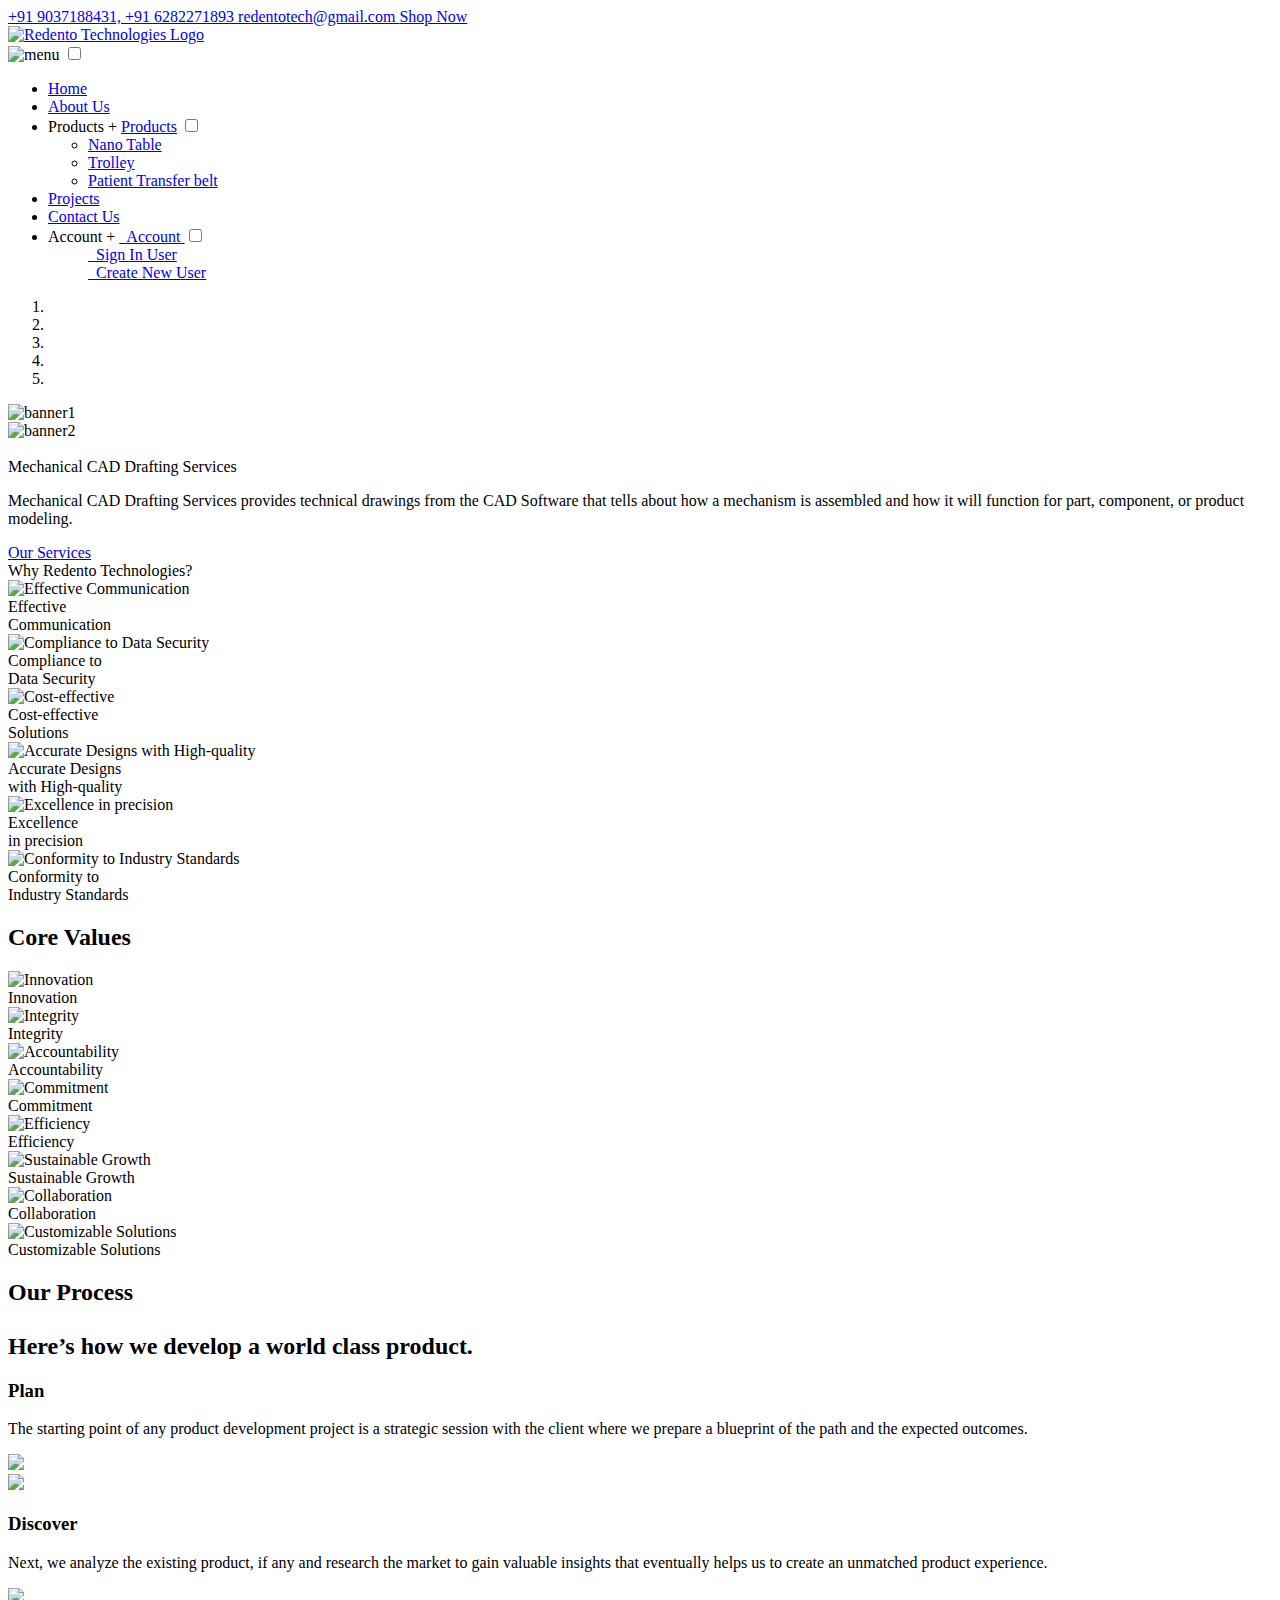
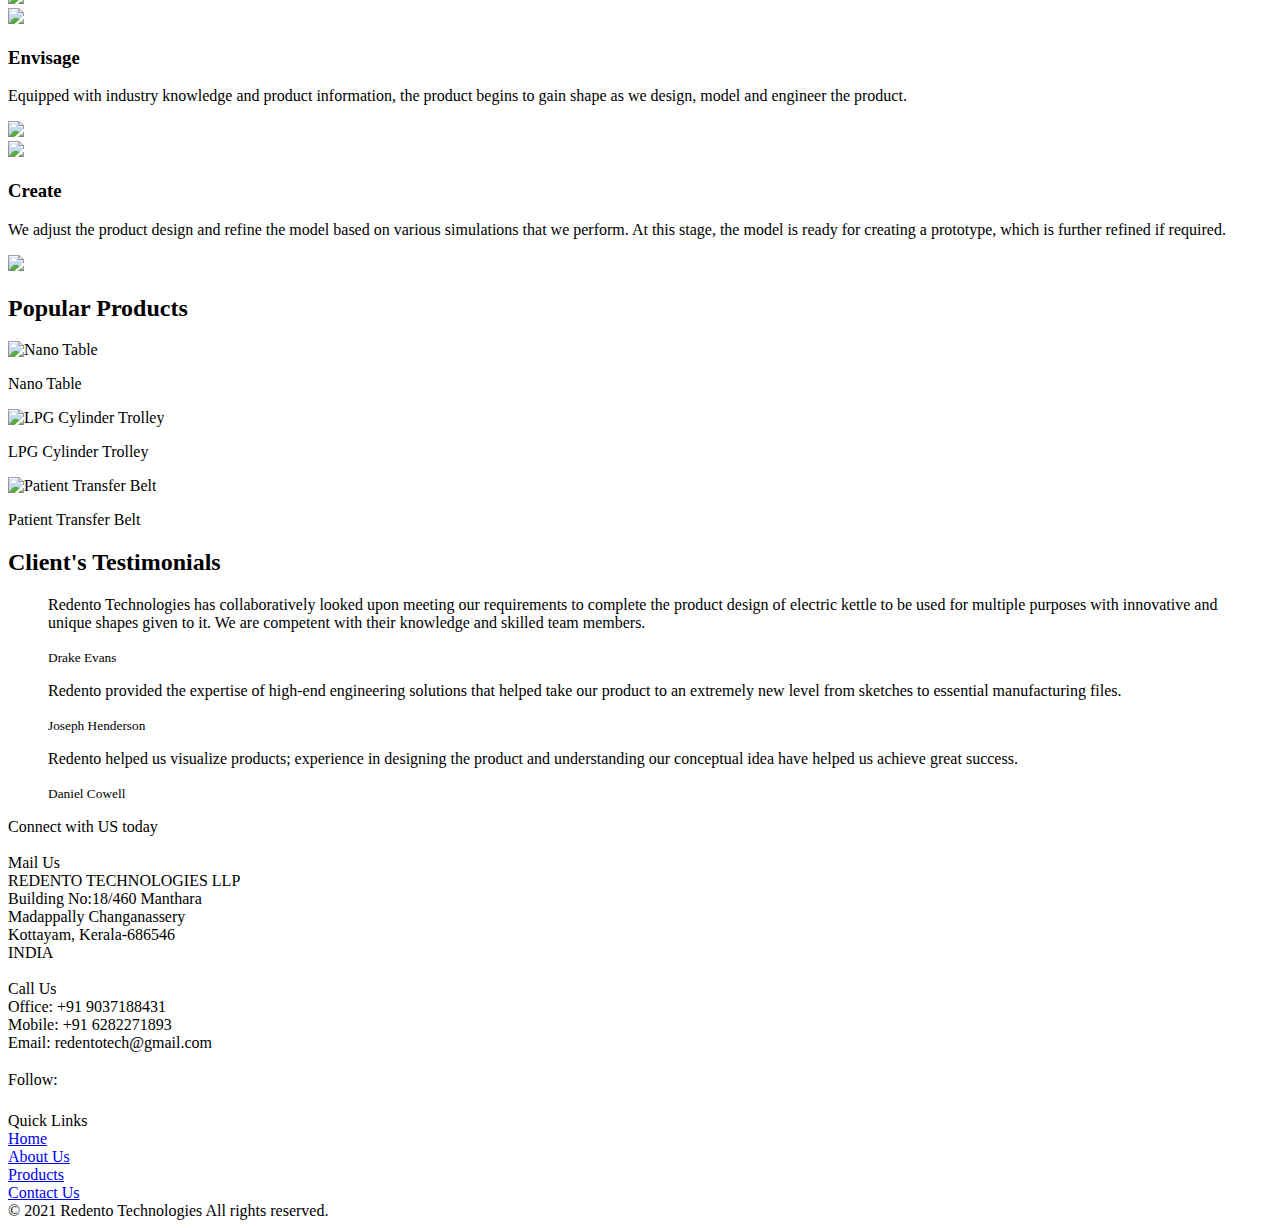
==== index.html @ cb962979 "Update index.html" ====
<!DOCTYPE html>
<html lang="en">
	<head>
	<meta http-equiv="Content-Type" content="text/html; charset=utf-8">
	<meta name="viewport" content="width=device-width, initial-scale=1.0">
	<title>Redento Technologies</title>
	<meta name="description" content="We are a dynamic Mechanical Drafting and Engineering Design Services Company serving clients across 20+ countries and execute projects at competitive rates.">
	<link rel="icon" href="assets/favicons/4960-images-tesla.ico" sizes="16x16">
	<link rel="stylesheet" type="text/css" href="assets/css/css-bootstrap.min.css">
	<link rel="stylesheet" type="text/css" href="assets/css/css-style.css">
	<link rel="stylesheet" type="text/css" href="assets/css/font-awesome-4.7.css">
	<link rel="stylesheet" type="text/css" href="assets/css/redento-custom.css">
	<script type="text/javascript" src="assets/js/jquery.min.js"></script>
	<script type="text/javascript" src="assets/js/bootstrap.min.js"></script>
</head>
<body>
	
<div class="main-website">
<header>	
	<div class="topheader">
		<div class="headerwhite">
			<div class="container1146">
				<span class="callheader">
					<a href="tel:04169079430">
						<i class="fa fa-phone" aria-hidden="true"></i> 
						+91 9037188431, +91 6282271893 
					</a> 
					<a href="tel:03330119045"> 
						<i class="fa fa-envelope" aria-hidden="true"></i> 
						redentotech@gmail.com 
					</a> 
				</span>
				<a href="#" class="topbtn">
					<i class="fa fa-shopping-cart" style="color: #FFF;" aria-hidden="true"></i> Shop Now
				</a>
			</div>
		</div>
		<div class="container1146">
			<div class="headerlogo">
				<a href="#">
					<img src="assets/logo/redento_logo.png" alt="Redento Technologies Logo">
				</a>
			</div>
			<div class="middelheader float-right">
				<nav>
					<label for="drop" class="toggle menumaintogal">
						<img src="assets/images/images-menu.png" alt="menu"></label>
					<input type="checkbox" id="drop">
					<ul class="menu">
						<li><a href="#">Home</a></li>
						<li><a href="#">About Us</a></li>
						<li>
							<label for="drop-2" class="toggle">Products +</label>
							<a href="#" class="dis">Products</a>
							<input type="checkbox" id="drop-2" />
							<ul>
								<li><a href="#">Nano Table</a></li>
								<li><a href="#">Trolley</a></li>
								<li><a href="#">Patient Transfer belt</a></li>
							</ul>
						</li>
						<li><a href="#">Projects</a></li>
						<li><a href="#">Contact Us</a></li>
						<li>
							<label for="drop-3" class="toggle">
								<i class="fa fa-user" style="color: #FFF;" aria-hidden="true"></i> 
								Account +
							</label>
							<a href="#" class="dis">
								<i class="fa fa-user" style="color: #FFF;" aria-hidden="true"></i> 
								&nbsp; Account
							</a>
							<input type="checkbox" id="drop-3" />
							<ul style="right:0px !important;color:#FFF">
								<li>
									<a href="#">
										<i class="fa fa-sign-in" style="color: #FFF;" aria-hidden="true"></i>
										&nbsp; Sign In User
									</a>
								</li>
								<li>
									<a href="#">
										<i class="fa fa-user-plus" style="color: #FFF;" aria-hidden="true"></i>
										&nbsp; Create New User
									</a>
								</li>
							</ul>
						
						</li>
					</ul>
				</nav>
			</div>
		</div>
	</div>
</header>	


<section class="banner w100">
		<div id="myCarousel" class="carousel slide" data-ride="carousel">
		  <!-- Indicators -->
		  <ol class="carousel-indicators">
		    <li data-target="#myCarousel" data-slide-to="0" class="active">
				</li><li data-target="#myCarousel" data-slide-to="1">
				</li><li data-target="#myCarousel" data-slide-to="2">
				</li><li data-target="#myCarousel" data-slide-to="3">
				</li><li data-target="#myCarousel" data-slide-to="4">
			</li>
		  </ol>
		  <!-- Wrapper for slides -->
		  <div class="carousel-inner" role="listbox">
		    <div class="item active">
		      <img src="assets/images/images-productdesign-inner.jpg" width="100%" alt="banner1">

		      <div class="" style="position:absolute; bottom:35px; width: 100%; float: left; text-align: center; color: #fff;">
				<h1 style="font-size:40px; font-weight: 700;">Leading Product Design Company</h1>
				<p style="color: #fff; padding: 0px 20%;">Our industrial designers, engineers and product development experts work together to create innovative and inspiring products.</p>
			  </div>
		    </div>
			<div class="item">
				<img src="assets/images/images-mdesign.jpg" width="100%" alt="banner2">
  				<div class="bannertext2">
					  <div class="counter1300	bannertoptext">
						  <div class="col-md-3 col-sm-3">&nbsp;</div>
						  <div class="col-md-7 col-sm-7">
							  <div class="banner-right">
								  <div class="bannertitles">Mechanical CAD Drafting Services</div>
								  <p>Mechanical CAD Drafting Services provides technical drawings from the CAD Software that tells about how a mechanism is assembled and how it will function for part, component, or product modeling.</p>
								  <a href="#">Our Services</a>
							  </div>
						  </div>
					  </div>
				  </div>
			  </div>
		  </div>
		</div>
	</section>

<section class="w100 whybg noBgImage">
		<div class="counter1300 text-center">
			<div class="title sectionHeader baseColour">Why Redento Technologies?</div>
			<div class="col-md-2 col-xs-6 col-sm-4">
				<div class="why_box border baseColour">
					<div class="w100">
						<img src="assets/images/images-w1.png" alt="Effective Communication">
					</div>
					<div class="marginTop70px normalLineHeight">
						Effective<br>Communication
					</div>
				</div>
			</div>
			<div class="col-md-2 col-xs-6 col-sm-4">
				<div class="why_box border baseColour">
					<div class="w100">
						<img src="assets/images/images-w2.png" alt="Compliance to Data Security">
					</div>
					<div class="marginTop70px normalLineHeight">
						Compliance to<br>Data Security
					</div>
				</div>
			</div>
			<div class="col-md-2 col-xs-6 col-sm-4">
				<div class="why_box border baseColour">
					<div class="w100">
						<img src="assets/images/images-w3.png" alt=Cost-effective Solutions">
					</div>
					<div class="marginTop70px normalLineHeight">
						Cost-effective<br>Solutions
					</div>
				</div>
			</div>
			<div class="col-md-2 col-xs-6 col-sm-4">
				<div class="why_box border baseColour">
					<div class="w100">
						<img src="assets/images/images-w4.png" alt="Accurate Designs with High-quality">
					</div>
					<div class="marginTop70px normalLineHeight">
						Accurate Designs<br>with High-quality
					</div>
				</div>
			</div>
			<div class="col-md-2 col-xs-6 col-sm-4">
				<div class="why_box border baseColour">
					<div class="w100">
						<img src="assets/images/images-w5.png" alt="Excellence in precision">
					</div>
					<div class="marginTop70px normalLineHeight">
						Excellence<br>in precision
					</div>
				</div>
			</div>
			<div class="col-md-2 col-xs-6 col-sm-4">
				<div class="why_box border baseColour">
					<div class="w100">
						<img src="assets/images/images-w6.png" alt="Conformity to Industry Standards">
					</div>
					<div class="marginTop70px normalLineHeight">
						Conformity to<br>Industry Standards
					</div>
				</div>
			</div>
		</div>
	</section>
	<section class="w100 whybg">
		<div class="counter1300">
			<div class="w100">
				<div class="col-md-3">
					<h2 class="coretitle sectionHeader">Core Values</h2>
				</div>
				<div class="col-md-9">
					<div class="">
						<div class="col-md-3 col-sm-4">
							<div class="corebox">
								<img src="assets/images/images-ic1.png" alt="Innovation"><br>Innovation</div>
						</div>
						<div class="col-md-3 col-sm-4">
							<div class="corebox">
								<img src="assets/images/images-ic2.png" alt="Integrity"><br>Integrity</div>
						</div>
						<div class="col-md-3 col-sm-4">
							<div class="corebox">
								<img src="assets/images/images-ic3.png" alt="Accountability"><br>Accountability</div>
						</div>
						<div class="col-md-3 col-sm-4">
							<div class="corebox">
								<img src="assets/images/images-ic4.png" alt="Commitment"><br>Commitment</div>
						</div>
						<div class="col-md-3 col-sm-4">
							<div class="corebox">
								<img src="assets/images/images-ic5.png" alt="Efficiency"><br>Efficiency</div>
						</div>
						<div class="col-md-3 col-sm-4">
							<div class="corebox">
								<img src="assets/images/images-ic6.png" alt="Sustainable Growth"><br>Sustainable Growth</div>
						</div>
						<div class="col-md-3 col-sm-4">
							<div class="corebox">
								<img src="assets/images/images-ic7.png" alt="Collaboration"><br>Collaboration</div>
						</div>
						<div class="col-md-3 col-sm-4">
							<div class="corebox">
								<img src="assets/images/images-ic8.png" alt="Customizable Solutions"><br>Customizable Solutions</div>
						</div>
					</div>
				</div>
			</div>		
		</div>
	</section>

	<!--
	<section class="w100" style="padding: 35px 0 55px 0;">
		<div class="counter1300">
			<div class="col-md-12 info-content-area">
				<div class="section-title"> 
					<div class="col-md-4 tc" style="text-align: center;">						
						<img src="assets/images/images-Untitled-2.png" style="width: 100%;" alt="...">
					</div>
					<div class="col-md-8 tc">
						<h2>We are a Product Development & Consultancy company which provide unmatched experiences.</h2>		
						<p>We are a complete solution provider for all your product development needs. We, as an innovative Product Design Company, have the expertise to bring your idea into existence. With total product development and IoT solutions under one roof, you will gain unparalleled level of accountability throughout the entire design, engineering and development process.</p>
						<p>Whether you are working on a simple consumer product or a complex machinery or looking to integrate IoT, our understanding and ability to forecast consumer trends is incomparable. The outcome? A product that reverberates with the users and stays in the markets for years to come.</p>
					</div>					
				</div>
			</div>
		</div>
	</section>
	-->

	<section class="pts5 w100">
		<div class="counter1300">

			<div class="text-center">
				<h2>
					<div class="sectionHeader">Our Process</div> 
					<br>
					<span>Here’s how we develop a world class product.</span>
				</h2>
			</div>

			<div class="processmain_row">
				<div class="processmain_column">
					<h3>Plan</h3>
					<p>The starting point of any product development project is a strategic session with the client where we prepare a blueprint of the path and the expected outcomes.</p>
					<span>
						<img src="assets/images/images-icon-p1.jpg">
					</span>
					<div class="rightimg"><img src="assets/images/images-img-bg.jpg"></div>
				</div>
				<div class="processmain_column">
					<h3>Discover</h3>
					<p>Next, we analyze the existing product, if any and research the market to gain valuable insights that eventually helps us to create an unmatched product experience.</p>
					<span>
						<img src="assets/images/images-icon-p2.jpg">
					</span>
					<div class="rightimg"><img src="assets/images/images-img-bg.jpg"></div>
				</div>
				<div class="processmain_column">
					<h3>Envisage</h3>
					<p>Equipped with industry knowledge and product information, the product begins to gain 
						shape as we design, model and engineer the product.</p>
					<span>
						<img src="assets/images/images-icon-p3.jpg">
					</span>
					<div class="rightimg"><img src="assets/images/images-img-bg.jpg"></div>
				</div>
				<div class="processmain_column">
					<h3>Create</h3>
					<p>We adjust the product design and refine the model based on various simulations that we perform. At this stage, the model is ready for creating a prototype, which is further refined if required.</p>
					<span>
						<img src="assets/images/images-icon-p4.jpg">
					</span>

				</div>
			</div>
		</div>
	</section>

	<section class="w100 whybg">
		<div class="counter1300">
			<div class="w100">
				<div class="col-md-3">
					<h2 class="coretitle sectionHeader">Popular Products</h2>
				</div>
				<div class="col-md-9">
					<div class="">
						<div class="col-md-4 col-sm-4 NoMarginRight">
							<div class="PopularProductBg">
								<div class="WhiteBG">
									<img src="assets/products/Nano Table.jpg" alt="Nano Table">
								</div>
								<div class="PopularProduct">
									<p>Nano Table</p>
								</div>
							</div>
						</div>
						<div class="col-md-4 col-sm-4 NoMarginRight">
							<div class="PopularProductBg">
								<div class="WhiteBG">
									<img src="assets/products/LPG Cylinder Trolly.jpg" alt="LPG Cylinder Trolley">
								</div>
								<div class="PopularProduct">
									<p>LPG Cylinder Trolley</p>
								</div>
							</div>
						</div>
						<div class="col-md-4 col-sm-4 NoMarginRight">
							<div class="PopularProductBg">
								<div class="WhiteBG">
									<img src="assets/products/patient-transfer-belt.jpg" alt="Patient Transfer Belt">
								</div>
								<div class="PopularProduct">
									<p>Patient Transfer Belt</p>
								</div>
							</div>
						</div>
						
					</div>
				</div>
			</div>		
		</div>
	</section>

	
	<section class="w100 mbt50">
		<div class="container">
			<div class="">
				<div class="col-md-12 text-center"><h2 class="testimonial">Client's Testimonials</h2></div>
				<div class="col-md-12">
					<div class="carousel slide" data-ride="carousel" id="quote-carousel">
						<!-- Carousel Slides / Quotes -->
						<div class="carousel-inner text-center">
							<!-- Quote 1 -->
							<div class="item active">
								<blockquote>
									<div class="">
										<div class="col-sm-8 col-sm-offset-2">
											<p>Redento Technologies has collaboratively looked upon meeting our requirements to complete the product design of electric kettle to be used for multiple purposes with innovative and unique shapes given to it. We are competent with their knowledge and skilled team members.</p>
											<small>Drake Evans</small>
										</div>
									</div>
								</blockquote>
							</div>
							<!-- Quote 2 -->
							<div class="item">
								<blockquote>
									<div class="">
										<div class="col-sm-8 col-sm-offset-2">
											<p>Redento provided the expertise of high-end engineering solutions that helped take our product to an extremely new level from sketches to essential manufacturing files.</p>
											<small>Joseph Henderson</small>
										</div>
									</div>
								</blockquote>
							</div>
							<!-- Quote 3 -->
							<div class="item">
								<blockquote>
									<div class="">
										<div class="col-sm-8 col-sm-offset-2">
											<p>Redento helped us visualize products; experience in designing the product and understanding our conceptual idea have helped us achieve great success.</p>
											<small>Daniel Cowell</small>
										</div>
									</div>
								</blockquote>
							</div>
						</div>
						<!-- Bottom Carousel Indicators -->
					
						<!-- Carousel Buttons Next/Prev -->
						<a data-slide="prev" href="#quote-carousel" class="left carousel-control"><i class="fa fa-chevron-left"></i></a>
						<a data-slide="next" href="#quote-carousel" class="right carousel-control"><i class="fa fa-chevron-right"></i></a>
					</div>
				</div>
			</div>
		</div>
	</section>
	
	<footer>
		<div class="footer_cont">
			<div class="footer_text">Connect with US today</div>
			<div class="w100">
				<div class="w33footer width33">
					<br/>
					<span>Mail Us</span>
					<br/>REDENTO TECHNOLOGIES LLP
					<br/>Building No:18/460 Manthara 
					<br/>Madappally Changanassery 
					<br/>Kottayam, Kerala-686546 
					<br/>INDIA
				</div>
				<div class="w33footer width33">
					<br/><span>Call Us</span>
					<br/><span class="contury">Office: </span> +91 9037188431
					<br/><span class="contury">Mobile: </span> +91 6282271893 
					<br/><span class="contury">Email: </span> redentotech@gmail.com
					<br/><span class="contury">Follow: </span> 
					<span style="margin-left: 5px;">
						<a href="#" style="font-size: 36px;" target="_blank">
						  <em class="footer fa fa-facebook-square" style="color: #FFF;"></em>
						</a> 
						<a href="#" style="font-size: 36px;margin-left: 5px;" target="_blank">
						  <em class="footer fa fa-instagram" style="color: #FFF;"></em>
						</a> 
						<a href="#" style="font-size: 36px;margin-left: 5px;" target="_blank">
						  <em class="footer fa fa-youtube-square" style="color: #FFF;"></em>
						</a> 
						<a href="#" style="font-size: 36px;margin-left: 5px;" target="_blank">
						  <em class="footer fa fa-linkedin-square" style="color: #FFF;"></em>
						</a>
					  </span>
				</div>
				<div class="w33footer width33">
					<br>
					<span>Quick Links</span>
					<br><i class="fa fa-home" aria-hidden="true" style="color: #FFF;"></i> 
					<a href="#" target="_blank">Home</a>
					<br><i class="fa fa-info-circle" aria-hidden="true" style="color: #FFF;"></i> 
					<a href="#" target="_blank">About Us</a>
					<br><i class="fa fa-product-hunt" aria-hidden="true" style="color: #FFF;"></i> 
					<a href="#" target="_blank">Products</a>
					<br><i class="fa fa-address-book" aria-hidden="true" style="color: #FFF;"></i> 
					<a href="#" target="_blank">Contact Us</a>
				</div>
			</div>
			<div class="w100 text-center copy CopyRightWrapper">
				© 2021 Redento Technologies All rights reserved.
			</div>
		</div>
	</footer>
	
</div>

</body>
</html>
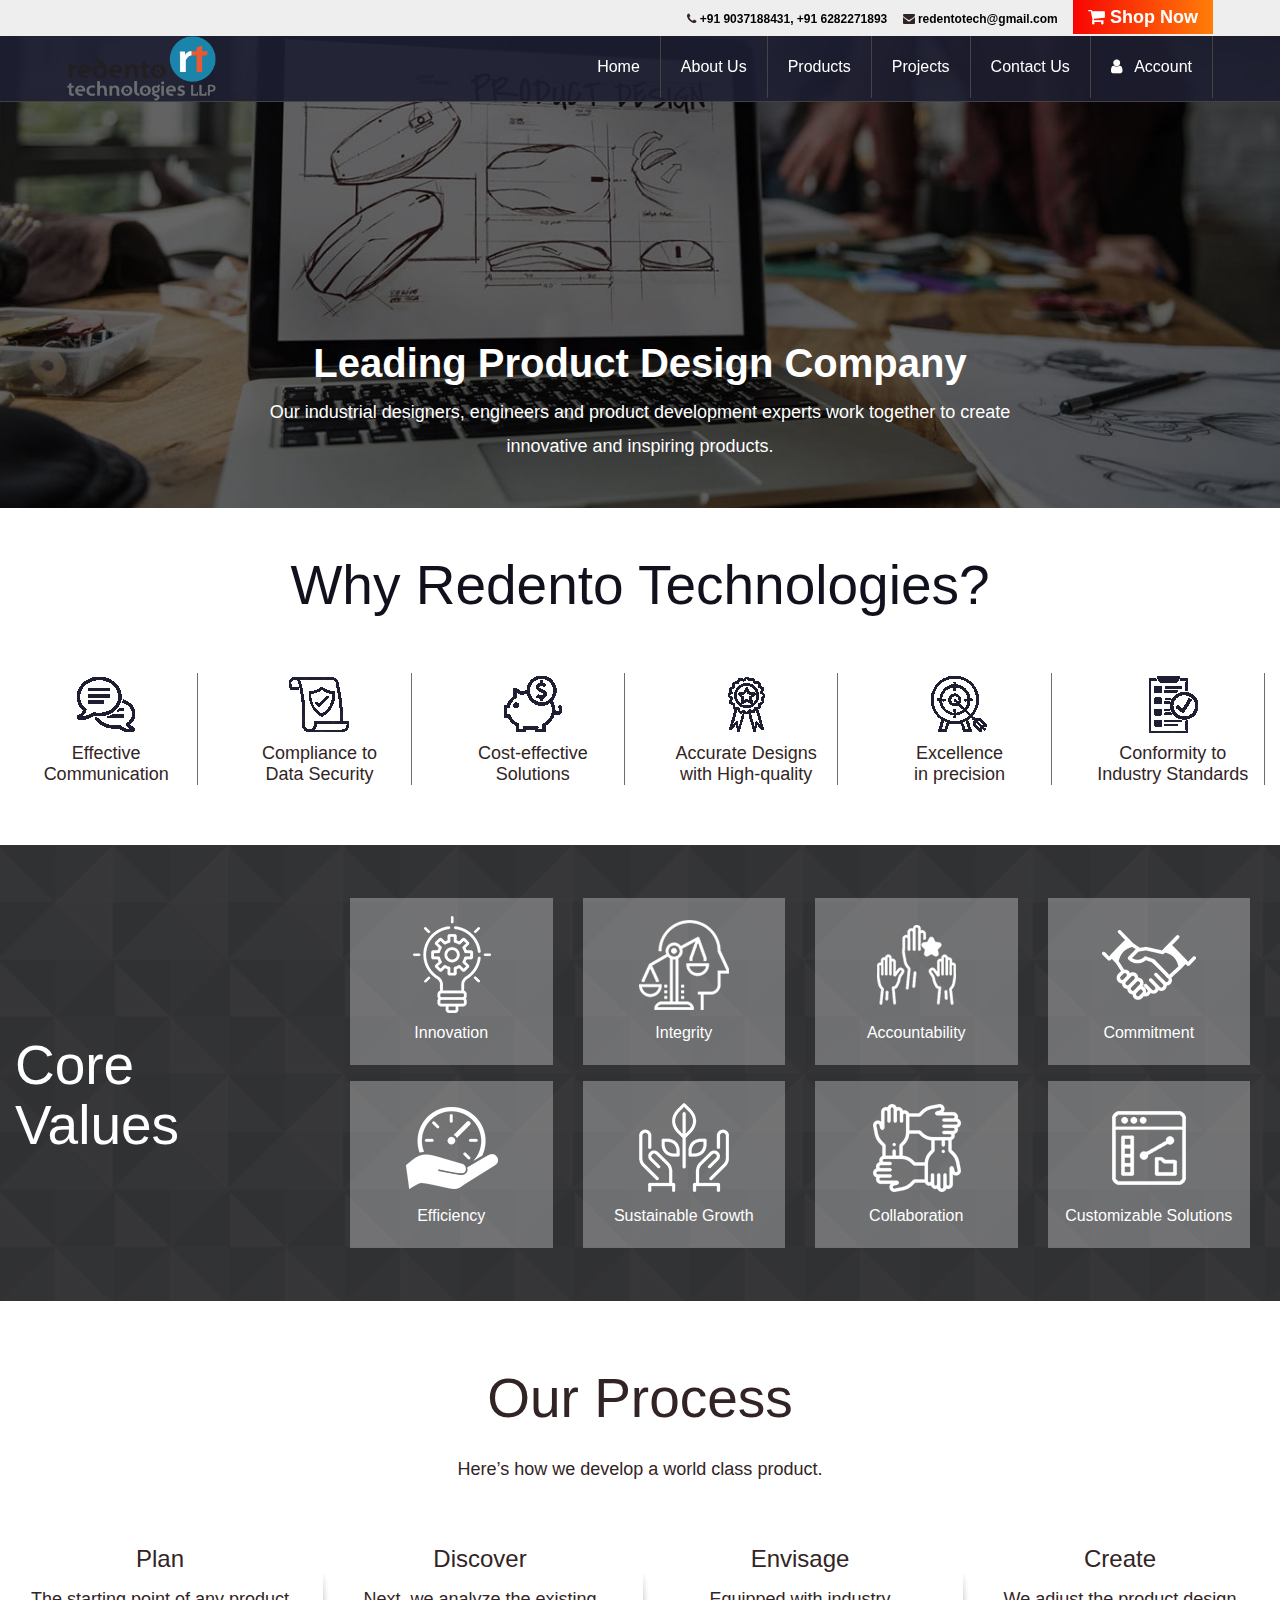
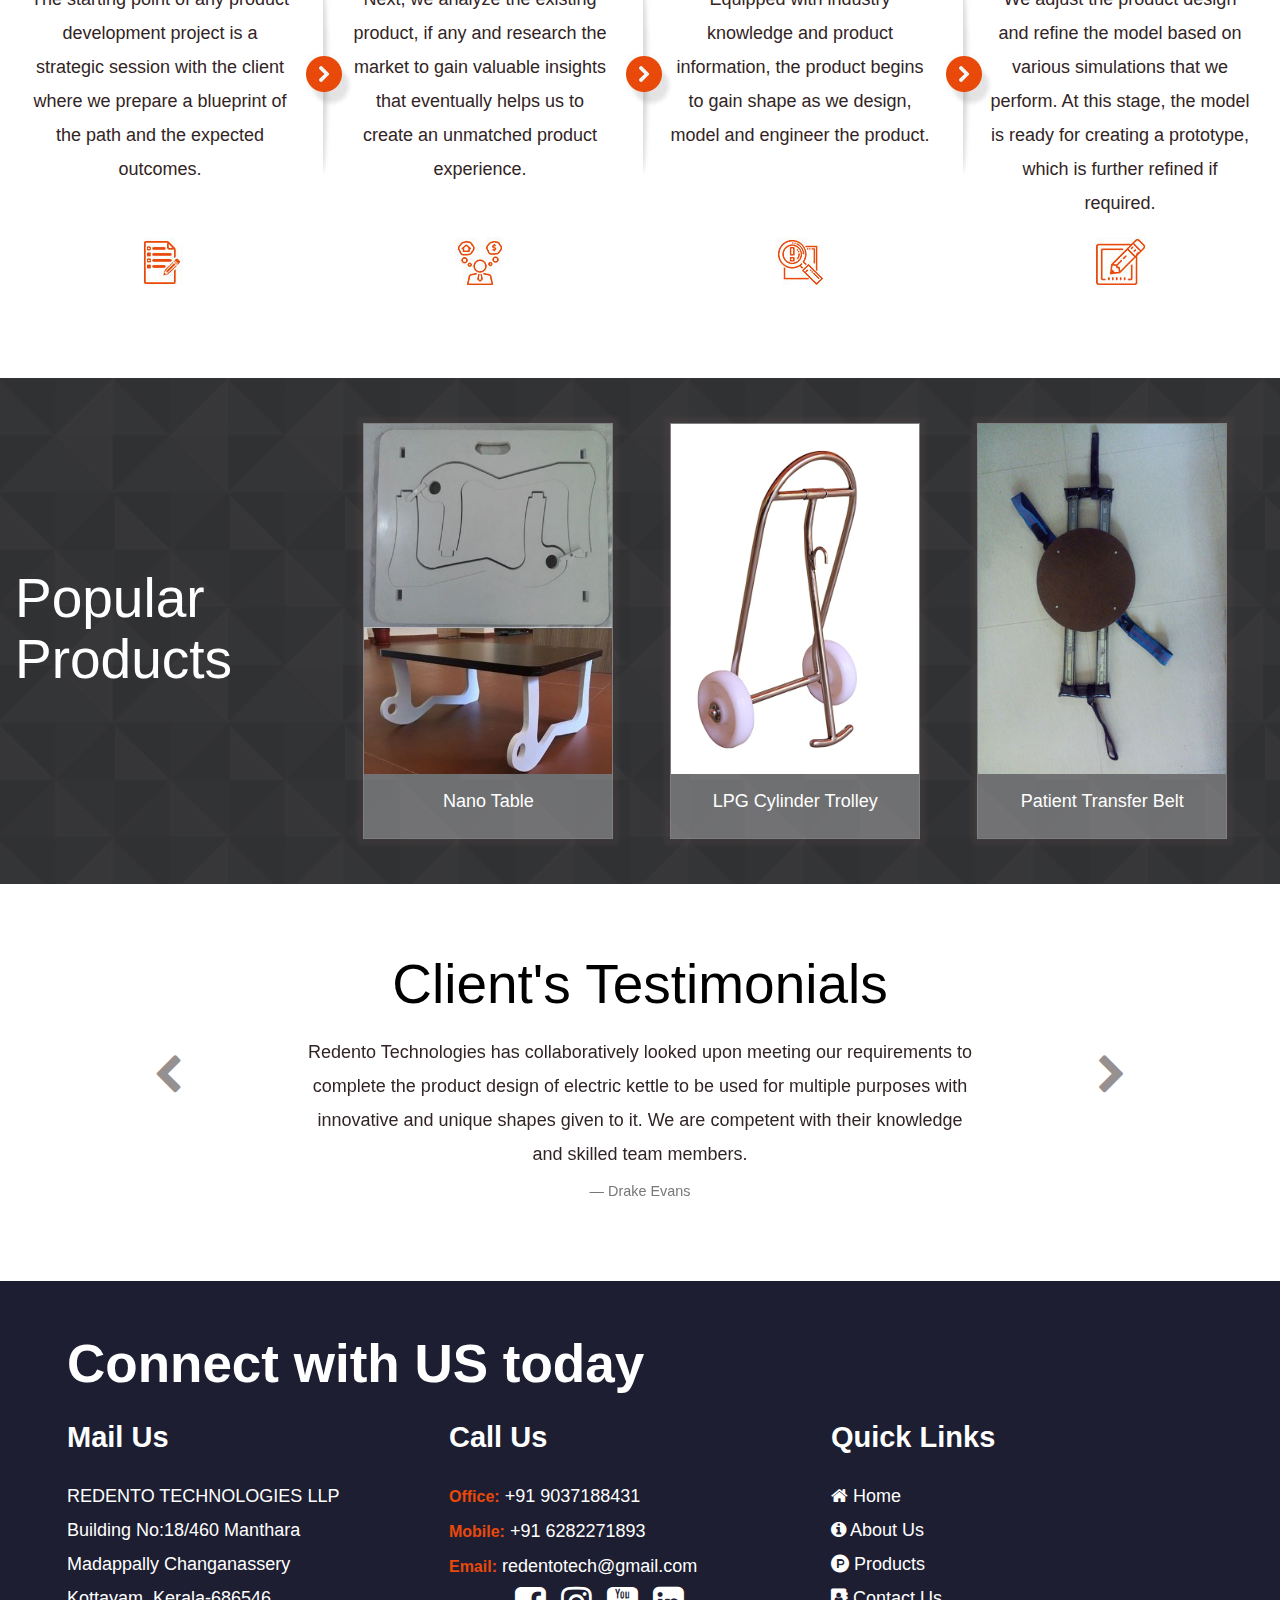
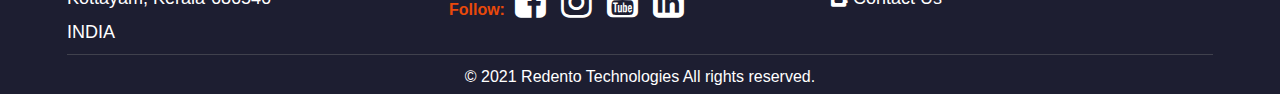
==== commit e6bc7a20: "Initial commit" ====
--- a/index.html
+++ b/index.html
@@ -3,7 +3,7 @@
 	<head>
 	<meta http-equiv="Content-Type" content="text/html; charset=utf-8">
 	<meta name="viewport" content="width=device-width, initial-scale=1.0">
-	<title>Redento Technologies</title>
+	<title>Top Engineering Design Services &amp; Drafting Company</title>
 	<meta name="description" content="We are a dynamic Mechanical Drafting and Engineering Design Services Company serving clients across 20+ countries and execute projects at competitive rates.">
 	<link rel="icon" href="assets/favicons/4960-images-tesla.ico" sizes="16x16">
 	<link rel="stylesheet" type="text/css" href="assets/css/css-bootstrap.min.css">
--- a/assets/css/css-style.css
+++ b/assets/css/css-style.css
@@ -0,0 +1,1686 @@
+/*
+@import url('https://fonts.googleapis.com/css?family=PT+Sans:400,400i,700,700i&display=swap');
+*/
+
+*{font-family:'Poppins', sans-serif /*'PT Sans', sans-serif*/; font-size: 18px; line-height: 34px; color: #322424; margin: 0px; padding: 0px;}
+.parent {display: block; position: relative; float: left;line-height: 30px; border-right:1px solid #3e3e3e; padding:17px 11px;}
+.parent a{margin: 4px 15px; color: #fff;text-decoration: none; font-weight: 800; text-transform: uppercase;}
+.parent a:hover {}
+.parent:hover > ul {display:block; position:absolute;}
+.child {display: none; padding-top: 21px; width: 250px;}
+.child ul.child {padding-top: 0px;}
+.child li.parent {padding:0px 5px !important;}
+.child .parent a {margin: 4px 9px; }
+.child li {background-color: #f5f5f5;line-height: 30px;border-bottom:#CCC 1px solid;border-right:#CCC 1px solid; width:100%;}
+.child li a{color: #000000; width: 100%; display: inline-block; font-size: 15px; font-weight: normal; font-size: 16px; text-transform: none;}
+ul{list-style: none;margin: 0;padding: 0px; min-width:10em;}
+ul ul ul{left: 100%;top: 0;margin-left:1px;}
+li:hover {color: #e9490a;}
+.headerwhite {background: #eee !important; text-align: right; width: 100%; float: left;}
+.parent li:hover {background-color: #DBDBDB;}
+.expand{font-size:12px; float:right; margin-right:30px;}
+.wapper {max-width: 1024px; margin: 0px auto;}
+.w100 {width: 100%; float: left;}
+.topheader {padding:0; width:100%; float: left; border-bottom:1px solid #424242;}
+.middelheader {width: 85%; float: left;}
+.rightheader {float: right; width: 15%; text-align: right;}
+.rightheader a{background: #e9490a; margin: 7px; display: inline-block; color: #fff; padding: 8px 20px; text-decoration: none; font-weight: 600; font-size: 16px;}
+.headerlogo {float: left; width: 13%;}
+#menu {float: right; z-index: 99; position: relative;}
+.about_section {background: #f9f9f9; padding: 100px 0;}
+.about_contener {max-width: 930px; margin: 0px auto;}
+.about_title {width: 43%; float:left; margin-right: 2%;}
+.about_title h1 {font-size: 36px; color: #444444; font-weight: 900; line-height: 40px; margin: 0px; padding: 0px;}
+.about_title h1 span {color: #e9490a; font-size: 36px; font-weight: 900;}
+.about_pera {color: #322424;}
+.about_pera span {color: #e9490a;}
+.mt35 {margin-top: 35px;}
+.container1146 {max-width:1146px; margin:0 auto;}
+.bannertitles {font-size: 32px; color: #fff; padding-bottom: 25px; width: 100%;}
+.slideshow-container {max-width:1146px; position: relative; margin: auto;}
+.bannertext {font-weight: bold; color: #000000; font-size: 44px; line-height: 68px; width: 55%; float: left; margin-right: 5%;}
+.bannerimg {width: 40%; float: left; text-align: right; overflow: hidden;}
+/* Slider CSS */
+#slider {overflow: hidden;}
+@keyframes slider {
+  0% { left: 0; }
+  14% { left: 0; }
+  28% { left: -100%; }
+  42% { left: -200%; }
+  56% { left: -300%; }
+  70% { left: -400%; }
+  84% { left: -500%; }
+  98% { left: -600%; }
+  100% { left: 0; }
+}
+#slider figure {width:700%; position: relative; animation: 40s slider infinite;}
+#slider figure:hover {  }
+#slider figure img {width: 14.28%; float: left;}
+/* Slider Css END*/
+.service_section {width: 100%; float: left; background-image: url("../images/images-service-img1.jpg"); background-position: center; background-repeat: no-repeat;
+  background-size: cover;}
+.ourservice_title {text-align: center; font-size: 79px; color: #e9490a; text-shadow:8px 0px 0 #fff; padding: 150px 0;}
+.w50 {width: 44%; float: left; margin: 0px 2%; padding: 20px;}
+.w50 img {max-width: 100%;}
+.services_content h2 {font-weight: 900; font-size: 36px; color: #000;}
+.services_content h3 {font-weight: 900; font-size: 36px; color: #000;}
+.colorb {color: #000 !important;}
+.colorf {color: #fff !important;}
+
+.fancybox-button svg path {fill: #fff !important;}
+.fancybox-infobar span {color: #fff !important;}
+
+.services_content p {padding: 30px 0;}
+.services_content a {font-weight: 900; font-size: 36px; color: #000; text-decoration: none;}
+.services_content a:hover {font-weight: 900; font-size: 36px; color: #e9490a; text-decoration: none;}
+.mt60 {margin: 60px 0;}
+.ptb60 {padding: 60px 0;}
+.ptb100 {padding: 100px 0;}
+.bannerptb100 {padding: 100px 0;}
+.mtm45 {margin-top: -70px; position: relative;}
+.w50_sec {width: 42%; float: left; margin: 0px 4%;}
+.w50_sec img {max-width: 100%;}
+
+.navigation {right: 120px !important;}
+.nav {background: rgba(0, 0, 0, 0.4) !important;}
+
+.service_gray_bg {background: #f1f1f1;}
+.service_black_bg {background: #1f1d1d;}
+.service_black_bg .services_content h2 {font-weight: 900; font-size: 36px; color: #fff;}
+.service_black_bg .services_content p {padding: 30px 0; color: #fff;}
+.service_black_bg .services_content a {color: #fff; font-weight: 900; font-size: 36px; text-decoration: none;}
+
+.col-text {padding: 100px 0;}
+.grid-flex {display: -webkit-box; display: -webkit-flex; display: -ms-flexbox; display: flex; -webkit-box-flex: 1; -webkit-flex-grow: 1; -ms-flex-positive: 1; flex-grow: 1; flex-direction: row; -webkit-flex-direction: row; -webkit-flex-wrap: wrap; -webkit-justify-content: space-around;}
+.col {-webkit-box-flex: 1; -webkit-flex: 1; -ms-flex: 1; flex: 1; }
+.col-left {-webkit-box-ordinal-group:-1; -webkit-order: -1; -ms-flex-order: -1; order: -1; }
+.col-text{display: flex; align-items: center; justify-content: center;}
+.Aligner-item {width: 70%;}
+.col-image {background-size: cover; background-position:center center;}
+@media (max-width: 640px) {
+  .grid-flex {height: 40em; display: -webkit-flex; -webkit-flex-direction: column; flex-direction: column;}
+  .col {order:vertical;}
+  .col-left {-webkit-box-ordinal-group:0; -webkit-order: 0; -ms-flex-order: 0; order: 0;}
+  .col-text div p {padding: 1em;}
+  .Aligner-item {width: 100%;}
+}
+.dorpdown {cursor: pointer;}
+.testi_left {width: 33%; float: left; margin-right: 2%; }
+.testi_left_img {width: 296px; position: relative; align-self: flex-start;}
+.testi_left_img img {border-radius: 50%;}
+.testi_left_img::before{content: ""; position: absolute; width: 100%; height: 97%; border: 2px solid #e9490a; top: -8px; left: -6px; border-radius: 50%;}
+.testi_right {width: 100%; float: left;}
+.testimonial_title {font-size: 28px; font-weight: 900; color: #000; padding: 20px 0;}
+.testimonial_title span {font-size: 19px; font-weight: normal;}
+.testi_right p {padding-left: 75px; background: url("../images/images-testimonial_quote.png") top left no-repeat;}
+.work_section {background: #f1f1f1;}
+
+.project_img {position: relative; width: 100%;}
+.image {opacity: 1; display: block; width: 100%; height: auto; transition: .5s ease; backface-visibility: hidden;}
+.middle {transition: .5s ease; opacity: 0; position: absolute; top: 50%; left: 50%; transform: translate(-50%, -50%); -ms-transform: translate(-50%, -50%); text-align: center; }
+.texts {background-color: #4CAF50; color: white; font-size: 16px; padding: 16px 32px;}
+.w50p {width: 48%; float: left; margin: 1%;}
+.w33p {width: 31.33%; float: left; margin: 1%;}
+.recentworktitle {font-size: 36px; text-align: center; font-weight: 900; color: #000; padding: 20px 0;}
+.text-center {text-align: center;}
+.view {color: #fff; padding: 8px 10px; background: #e9490a; margin-top: 15px; text-decoration: none; display: inline-block; font-weight: 900; font-size: 18px;}
+footer {width: 100%; float: left; background: #1d1e31; padding-top: 60px;}
+.footer_cont {max-width: 1146px; margin: 0px auto;}
+.footer_text {font-weight: 900; color: #fff; font-size: 53px; line-height: 45px; }
+.footerb {color: #fff; font-weight: 900; font-size: 20px; line-height: 75px; text-decoration: none; margin-bottom: 30px; padding-bottom: 30px; border-bottom: 1px solid #40414d;}
+.footerb a {color: #e9490a; font-weight: 900; font-size: 20px; line-height: 75px; text-decoration: none;}
+.w33footer {width: 25%; float: left; color: #fff;}
+.w33footer a{color: #fff;}
+.w33footer span {font-weight: 900; color: #fff; font-size: 29px; padding-bottom: 25px; display: inline-block; }
+
+/*innerpagecss*/
+.innerwarp830 {max-width:830px; margin: 0px auto;}
+
+.ipheader {position: relative;}
+.ipheader h1 {font-size: 45px; font-weight: 700; color: #fff; margin: 0 0 .4em; text-transform: capitalize; text-align: center; position: absolute; bottom: 0px; width: 100%; float: left;}
+.ipheader span {font-size: 18px; font-weight: 500; color: #fff; margin: 0 auto 2em auto; line-height: 30px; text-align: center; float: left; width: 100%;}
+.section-title span {
+    color: #cacaca;
+    font-size: 16px;
+    text-transform: uppercase;
+    letter-spacing: 1px;
+    font-weight: 600;
+}
+
+.info-content-area .section-title h2 {
+    font-size: 30px;
+    font-weight: 600;
+    line-height: 40px;
+    margin: 0px 0 20px 0;
+    color: #000;
+    font-family: 'Poppins', sans-serif;
+    position: relative;
+}
+
+.info-content-area p{
+    font-size: 18px;
+    line-height: 30px;
+    margin-top: 20px;
+    color: #030E2C;
+}
+
+.mt015 {padding: 15px;}
+
+
+.bannerinner {position: relative; margin-bottom: -65px;}
+.overview_section {background: #f9f9f9; padding: 100px 0;}
+.overview_section p {padding: 15px 0;}
+.serviceh2 {font-weight: bold; color: #000; font-size:36px; margin-bottom: 25px; line-height: 45px;}
+.mb30 {margin-bottom: 30px}
+.inout ul {margin: 30px 15px 15px 15px;}
+.inout ul li {list-style: disc; margin-bottom: 10px;}
+.whatis strong {color: #fff;}
+.whatis ul  {margin-left: 15px;}
+.whatis li {list-style: disc; color: #fff; margin-bottom: 5px;}
+.whatis li:hover  {color: #fff;}
+.pb0 {padding-bottom: 0px !important;}
+.benefits ul {margin: 0px 0 40px 0;}
+.benefits li {background: url('../images/images-benifits.png') top 6px left no-repeat; color: #000; margin: 30px 0; padding-left: 40px;}
+.benefits li:hover {color: #000;}
+.menumobi {display: none;}
+/*innerpagecss*/
+
+/*  gallery */
+.gallery_product{margin: 1%; padding:0; position:relative; width: 31.33%; float: left; overflow: hidden;}
+.gallery_product img {width: 100%; max-width: 100%; transition: all 0.3s; display: block; width: 100%; height: auto; transform: scale(1);}
+.gallery_product:hover img {transform: scale(1.1);}
+.project_img{position:relative; overflow: hidden; cursor: pointer;}
+.project_img img {width: 100%; max-width: 100%; transition: all 0.3s; display: block; width: 100%; height: auto; transform: scale(1);}
+.project_img:hover img {transform: scale(1.1);}
+/*  end gallery */
+.contacttitle {font-size: 28px; font-weight: 400; margin-bottom: 45px; float: left;}
+.contacttitle2 {font-size: 32px; font-weight: 900; color: #e9490a;}
+.contacttitle2 span{font-size: 26px; font-weight: 400; color: #000;  display: inline-block;} 
+.contacttitle2 p {font-size: 18px; font-weight: normal; color: #000; padding-top:15px;}
+.contactright p {padding-top: 20px;}
+.contactright p a{text-decoration: none;}
+.contactright p a:hover {color: #e9490a;}
+.quick-quote input {border:1px solid #e6e6e6; font-weight: 400; border-radius: 5px; width: 96%; margin: 5px 0; padding:8px 2%;}
+.quick-quote select{border:1px solid #e6e6e6; font-weight: 400; border-radius: 5px; width: 100%; margin: 5px 0; padding: 11px 5px;}
+.quick-quote textarea {border:1px solid #e6e6e6; font-weight: 400; border-radius: 5px; height: 120px; width: 96%; margin: 5px 0; padding:8px 2%;}
+.white_btn {width: 100%; background: #e9490a; border: 0; color: #fff; border-radius: 5px; padding: 6px 0; margin-top: 15px; cursor: pointer;}
+.aboutuspage {max-width: 1146px; margin: 0px auto;}
+.aboutuspage p {font-size: 19px; line-height: 32px; color: #322424; padding-bottom: 30px;}
+.bgy {background: #f4f4ea;}
+.bgy h3{font-size: 31px; font-weight: 600; color: #000 !important;}
+.bgy p{font-size: 19px; color: #000 !important; line-height: 32px;}
+.core p{font-size: 19px; color: #fff !important; line-height: 32px;}
+.core ul li {font-size: 16px; color: #fff !important; font-weight: 300; line-height: 45px; width: 43%; padding-left: 28px; float: left; cursor: pointer;
+  display: inline-block; position: relative; transition: 0.5s;}
+.core ul li:before {content: '→'; position: absolute; opacity: 0.8; left: -10px; color: #fff; transition: 0.5s;}
+.core ul li:hover:before {opacity: 1; left: 0px;}
+.punchline {font-size: 53px; font-weight: 500; line-height: 66px; background:url('../images/images-tick.png') left center no-repeat; padding-left: 110px;}
+
+#counter {width: 768px; margin: 0px auto;}
+.counter-value {font-size:66px; font-weight: 900; line-height: 80px;}
+.w25 {width: 21%; float: left; margin:60px 2%; text-align: center;}
+.counter-text {font-weight: 900; font-size: 16px; border-top: dashed 1px #000;}
+.family {background: #1d1e31; width: 100%; float: left; padding: 45px 0;}
+.meetf {font-weight: 500; font-size: 22px; text-transform: uppercase; color: #fff; padding: 45px 0;}
+.meetf_sec {font-weight: 300; font-size: 56px; color: #fff; line-height: 64px;}
+.meetf_sec span {background: #e9490a; font-weight: 300; font-size: 56px; color: #fff; line-height: 64px;}
+.meetf-p {font-size: 19px; color: #fff; line-height: 32px; padding: 25px 0;}
+.familyimg {width: 100%; float: left; padding: 30px 0; text-align: center;}
+.familyimg img {}
+.hovereffect {
+    width: 50%;
+    height: 100%;
+    float: left;
+    overflow: hidden;
+    position: relative;
+    text-align: center;
+    cursor: default;
+    margin: 10px 0;
+}
+.hovereffect .overlay {
+  width: 100%;
+  position: absolute;
+  overflow: hidden;
+  left: 0;
+  top: auto;
+  bottom: 0;
+  height: 4.75em;
+  background: #79FAC4;
+  color: #3c4a50;
+  -webkit-transition: -webkit-transform 0.35s;
+  transition: transform 0.35s;
+  -webkit-transform: translate3d(0,100%,0);
+  transform: translate3d(0,100%,0);
+  visibility: hidden;
+
+}
+
+.hovereffect img {
+    display: block;
+    position: relative;
+  -webkit-transition: -webkit-transform 0.35s;
+  transition: transform 0.35s;
+}
+
+.hovereffect:hover img {
+-webkit-transform: translate3d(0,-10%,0);
+  transform: translate3d(0,-10%,0);
+}
+
+.hovereffect h2 {
+    text-transform: uppercase;
+    color: #fff;
+    text-align: center;
+    position: relative;
+    font-size: 17px;
+    padding: 10px;
+    background: rgba(233, 73, 10, 1);
+  float: left;
+  margin: 0px;
+  display: inline-block;
+  width: 65%;
+}
+
+.hovereffect h2,
+.hovereffect p.icon-links a {
+  -webkit-transition: -webkit-transform 0.35s;
+  transition: transform 0.35s;
+  -webkit-transform: translate3d(0,200%,0);
+  transform: translate3d(0,200%,0);
+  visibility: visible;
+}
+.hovereffect:hover .overlay,
+.hovereffect:hover h2,
+.hovereffect:hover p.icon-links a {
+  -webkit-transform: translate3d(0,0,0);
+  transform: translate3d(0,0,0);
+}
+
+.hovereffect:hover h2 {
+  -webkit-transition-delay: 0.05s;
+  transition-delay: 0.05s;
+}
+.contury {font-size: 16px !important; color: #e9490a !important; padding-bottom: 0px !important;}
+/*.fixheader {position: fixed; top: 0; width: 100%; background: rgba(0, 0, 0, 0.9); z-index: 999;}*/
+
+ul.resp-tabs-list, p { }
+#tab {width: 99% !important;}
+
+.resp-tabs-list li {
+    font-weight: 600;
+    font-size: 13px;
+    display: inline-block;
+    padding: 13px 15px;
+    margin: 0 4px 0 0;
+    list-style: none;
+    cursor: pointer;
+    float: left;
+    background: #fff !important;
+}
+
+.resp-tabs-container {
+    padding: 0px;
+    background-color: #fff;
+    clear: left;
+}
+
+h2.resp-accordion {
+    cursor: pointer;
+    padding: 5px;
+    display: none;
+}
+
+.resp-tab-content {
+    display: none;
+    padding: 15px 0;
+}
+
+.resp-tab-active {
+  border: 0px solid #c1c1c1 !important;
+  border-bottom: none;
+  margin-bottom: -1px !important;
+  padding: 12px 14px 14px 14px !important;
+  border-top: 3px solid #e9490a !important;
+  border-bottom: 0px #fff solid !important;
+}
+
+.resp-tab-active {
+    border-bottom: none;
+    background-color: #fff;
+}
+
+.resp-content-active, .resp-accordion-active {
+    display: block;
+}
+
+.resp-tab-content {
+    border: 1px solid #c1c1c1; 
+    float: left;
+    width: 100%
+}
+
+h2.resp-accordion {
+    font-size: 13px;
+    border: 1px solid #c1c1c1;
+    border-top: 0px solid #c1c1c1;
+    margin: 0px;
+    padding: 5px 15px;
+}
+
+h2.resp-tab-active {
+    border-bottom: 0px solid #c1c1c1 !important;
+    margin-bottom: 0px !important;
+    padding: 10px 15px !important;
+}
+
+h2.resp-tab-title:last-child {
+    border-bottom: 12px solid #c1c1c1 !important;
+    background: blue;
+}
+
+/*-----------Vertical tabs-----------*/
+.resp-vtabs ul.resp-tabs-list {
+    float: left;
+    width: 30%;
+}
+
+.resp-vtabs .resp-tabs-list li {
+    display: block;
+    padding: 15px 15px !important;
+    margin: 0 0 4px;
+    cursor: pointer;
+    float: none;
+}
+.resp-tab-item h3 {font-size: 13px !important; font-weight:600;}
+
+.resp-vtabs .resp-tabs-container {
+    padding: 0px;
+    background-color: #fff;
+    border: 1px solid #c1c1c1;
+    float: left;
+    width: 68%;
+    min-height: 250px;
+    clear: none;
+  margin: 3px 0 0;
+}
+
+.resp-vtabs .resp-tab-content {
+    border: none;
+    word-wrap: break-word;
+}
+
+.resp-vtabs li.resp-tab-active { 
+position: relative;
+z-index: 1;
+margin-right: -1px !important;
+padding: 14px 15px 15px 14px !important;
+border-top: 1px solid;
+border: 1px solid #5AB1D0 !important;
+border-left: 1px solid !important;
+margin-bottom: 4px !important;
+border-right: 1px #FFF solid !important;
+}
+
+.resp-arrow {
+    width: 0;
+    height: 0;
+    float: right;
+    margin-top: 15px;
+    border-left: 6px solid transparent;
+    border-right: 6px solid transparent;
+    border-top: 12px solid #c51110;
+}
+
+h2.resp-tab-active span.resp-arrow {
+    border: none;
+    border-left: 6px solid transparent;
+    border-right: 6px solid transparent;
+    border-bottom: 12px solid #9B9797;
+}
+
+/*-----------Accordion styles-----------*/
+h2.resp-tab-active {
+    background: #DBDBDB;/* !important;*/
+}
+
+.resp-easy-accordion h2.resp-accordion {
+    display: block;
+}
+
+.resp-easy-accordion .resp-tab-content {
+    border: 1px solid #c1c1c1;
+}
+
+.resp-easy-accordion .resp-tab-content:last-child {
+    border-bottom: 1px solid #c1c1c1;/* !important;*/
+}
+
+.resp-jfit {
+    width: 100%;
+    margin: 0px;
+}
+
+.resp-tab-content-active {
+    display: block;
+}
+
+h2.resp-accordion:first-child {
+    border-top: 1px solid #c1c1c1;/* !important;*/
+}
+
+.col-md-4 {width: 33%; float: left; margin-right: 2%;}
+.col-md-8 {width: 65%; float: left;}
+.col-md-8 p {font-size: 16px;}
+.col-md-8 p strong{font-size: 16px;}
+.btns {background: #e9490a !important; float: left; padding: 3px 10px; color: #fff; font-size: 14px;}
+
+.w100 {float:left; width: 100%;}
+.info_h2 a {color: #e9490a !important; font-weight: 500; font-size: 22px; line-height: 30px; text-decoration: none; float: left; width: 100%;}
+.bgsgrey {border-bottom: 1px solid #cecece; width: 100%; float: left; padding-bottom: 30px;}
+.carousel-indicators {display: none !important;}
+
+@media only screen and (min-width: 768px) and (max-width: 991px) {
+  .bgsgrey {width: 96%; float: left; margin: 0px 2%;}
+}
+
+
+/*Here your can change the breakpoint to set the accordion, when screen resolution changed*/
+@media only screen and (max-width: 768px) {
+    .bgsgrey {width: 96%; float: left; margin: 0px 2%;}
+    .col-md-4 {width: 100%; float: left;}
+    .col-md-8 {width: 100%; float: left;}
+    .info_h2 {margin-top: 15px;}
+    .carousel-indicators {display: none !important;}
+    ul.resp-tabs-list {
+        display: none;
+    }
+    h2.resp-accordion h2 {font-size: 16px !important; font-weight:600; }
+    h2.resp-accordion {
+        display: block;
+    }
+
+    .resp-vtabs .resp-tab-content {
+        border: 1px solid #C1C1C1;
+    }
+
+    .resp-vtabs .resp-tabs-container {
+        border: none;
+        float: none;
+        width: 100%;
+        min-height: 100px;
+        clear: none;
+    }
+
+    .resp-accordion-closed {
+        display: none !important;
+    }
+
+    .resp-vtabs .resp-tab-content:last-child {
+        border-bottom: 1px solid #c1c1c1 !important;
+    }
+}
+.submenu li {font-weight: 500; font-size: 18px;}
+.submenu li a {font-weight: 500; font-size: 18px;}
+.submenu li span {font-weight: 500; font-size: 18px;}
+.bannermain {}
+.serviceimg {}
+.one {}
+.two {}
+
+.footer_social {border-top: 1px solid #40414d; border-bottom: 1px solid #40414d; padding:15px 0; margin:15px 0;}
+.float-l {float: left; color: #fff;}
+.float-l a{color: #fff; text-decoration: none;}
+
+.float-r {float: right; color: #fff;}
+.float-r a{color: #fff; text-decoration: none;}
+.copy {font-size: 16px; color: #fff;}
+
+/*New Changes*/
+header {position: fixed; z-index: 999;  background: rgba(29, 30, 49, 0.9); width: 100%; float: left;}
+.banner {position: relative; width: 100%; float: left; background: #000;}
+.bannertext2 {position: absolute; z-index: 99; top: 0px; width: 100%; float: left; top: 27%;}
+.bannertoptext{color: #fff; line-height: 55px; font-size: 45px;}
+.banner-right h3{color: #fff; line-height: 45px; font-size: 35px;}
+.banner-right p {color: #fff; line-height: 40px; font-size: 20px; }
+.banner-right a {color: #fff; margin-top: 35px; float: left; line-height: 40px; font-size: 17px; font-weight: 400; border: 2px solid #fff; border-radius:5px; padding: 5px 20px; background: rgb(0,0,0,0.5);}
+img {max-width: 100%;}
+.why_box {color: #fff; font-size: 20px; line-height: 23px; font-weight: 300; margin: 15px 0; width: 100%; float: left;}
+.why_box.border{border-right: 1px solid #6d6d6d;}
+.whybg {background: url(../images/images-way_bg.jpg) top left repeat; padding: 45px 0;}
+.whybg .title {font-size: 49px; color: #fff; margin-top: 0px; margin-bottom: 40px; float: left; width: 100%;}
+.overlays {width: 100%; float: left; position: absolute; z-index: 99; background: rgb(0, 0, 0, 0.7); top: 0px; right: 0px; bottom: 0px; left: 0;}
+.home_snipet {min-height: 240px; font-size: 18px; color: #596277;}
+.counter1300 {max-width: 1300px; margin: 0px auto;}
+.service_sec {background: #f7f7f7 url(../images/images-bg-service.png) center center no-repeat; padding: 70px 0; width: 100%; float: left;}
+.our_service_title {font-size: 50px; float: left; width: 100%; text-align: center; font-weight: 900; margin-bottom: 45px;}
+.services_boxs {background: #fff; font-size: 17px; color: #596277; min-height: 645px; line-height: 32px; padding:45px 4%; float: left; width: 100%; margin: 15px 0; text-align: center;}
+.services_boxs:hover {box-shadow: 0px 0px 15px 0px #c7c7c7;}
+.services_boxs h3 {font-size: 22px; padding: 20px 0 8px 0;  min-height: 70px;}
+.services_boxs h3 a{font-size: 22px; font-weight: 600; text-decoration: none; color: #000;}
+.morebtn {font-size: 17px; color: #000; font-weight: 500; padding-top: 5px; display: inline-block; text-decoration: none;}
+.morebtn:hover {color: #e94a09;}
+.morebtn::after {content: "\2192"; box-sizing: border-box; padding-left: 8px;}
+.pt100 {padding: 100px 0;}
+.pt6 {padding: 60px 0;}
+.about_bgs {background:url(../images/images-carutos-home-bg.png) top right no-repeat;}
+.w65_about{width: 63%; float: left; margin: 1%;}
+.w35_about{width: 33%; float: left; margin: 1%;}
+.about_titles {font-size:35px; font-weight: bold; color:#000; margin-bottom:15px; display: inline-block;}
+.abouttext {font-size: 18px; color: #596277;}
+.abouttext strong{font-size: 18px; color: #596277;}
+.services_boxs img  {width: 80px;}
+
+.bgcore {background:url(../images/images-core_bg.gif); padding: 60px 0;}
+.coreparallax {
+  background-attachment: fixed;
+  background-position: center;
+  background-repeat: no-repeat;
+  background-size: cover;
+}
+.coretitle {font-size: 55px; color: #fff; margin-top: 50%;}
+.corebox {font-size: 16px; font-weight:400; color: #fff; padding: 15px 0; background: rgba(255,255,255, 0.3); margin: 8px 0; text-align: center;}
+.fr {float: right;}
+.workbg {background: #1f1d1d; padding: 35px 0 65px 0;}
+.recentworktitle {color: #fff;}
+
+.banner .item {background: #000;}
+.bannerinnernew {background: url(../images/images-inner-banner.jpg) top left no-repeat; background-attachment: fixed; background-position: center; background-repeat: no-repeat; background-size: cover; height: 80vh;}
+.aboutbanner {background: url(../images/images-about_banner.jpg) top left no-repeat; background-attachment: fixed; background-position: center; background-repeat: no-repeat; background-size: cover; height: 80vh;}
+.contactbanner {background: url(../images/images-contactus.jpg) top left no-repeat; background-attachment: fixed; background-position: center; background-repeat: no-repeat; background-size: cover; height: 80vh;}
+
+.reverseinner {background: url(../images/images-reverse-inner.jpg) top left no-repeat; background-attachment: fixed; background-position: center; background-repeat: no-repeat; background-size: cover; height: 80vh;}
+.productdesign {background: url(../images/images-productdesign-inner.jpg) top left no-repeat; background-attachment: fixed; background-position: center; background-repeat: no-repeat; background-size: cover; height: 80vh;}
+.modelling3d {background: url(../images/images-3d-modelling-inner.jpg) top left no-repeat; background-attachment: fixed; background-position: center; background-repeat: no-repeat; background-size: cover; height: 80vh;}
+.mdrafting {background: url(../images/images-mdrafting.jpg) top left no-repeat; background-attachment: fixed; background-position: center; background-repeat: no-repeat; background-size: cover; height: 80vh;}
+.mdesign {background: url(../images/images-mdesign.jpg) top left no-repeat; background-attachment: fixed; background-position: center; background-repeat: no-repeat; background-size: cover; height: 80vh;}
+.me_analysis {background: url(../images/images-me_analysis.jpg) top left no-repeat; background-attachment: fixed; background-position: center; background-repeat: no-repeat; background-size: cover; height: 80vh;}
+.furniture_banner {background: url(../images/images-furniture_banner.jpg) top left no-repeat; background-attachment: fixed; background-position: center; background-repeat: no-repeat; background-size: cover; height: 80vh;}
+.thanks {background: url(../images/images-thankyou.jpg) top left no-repeat; background-attachment: fixed; background-position: center; background-repeat: no-repeat; background-size: cover; height: 80vh;}
+.sheet {background: url(../images/images-sheet-metal.jpg) top left no-repeat; background-attachment: fixed; background-position: center; background-repeat: no-repeat; background-size: cover; height: 80vh;}
+.milwork {background: url(../images/images-milwork.jpg) top left no-repeat; background-attachment: fixed; background-position: center; background-repeat: no-repeat; background-size: cover; height: 80vh;}
+.cfd {background: url(../images/images-cfd.jpg) bottom left no-repeat; background-attachment: fixed; background-position: center; background-repeat: no-repeat; background-size: cover; height: 80vh;}
+.fea {background: url(../images/images-fea.jpg) bottom left no-repeat; background-attachment: fixed; background-position: center; background-repeat: no-repeat; background-size: cover; height: 80vh;}
+
+
+.simg {width: 100%; float: left; border: 3px solid #b3b3b3; }
+.whatis {background: url(../images/images-inner-banner.jpg) top left no-repeat; background-attachment: fixed; background-position: center; background-repeat: no-repeat; background-size: cover;}
+.whatis p {color: #fff;}
+.whatis .title {color: #fff; font-size: 32px; font-weight: bold;}
+#owl-demo .item{background: #42bdc2; padding: 0px; margin: 10px; color: #FFF; -webkit-border-radius: 3px; -moz-border-radius: 3px; border-radius: 3px; text-align: center;}
+.w833 {max-width: 833px; margin: 0px auto;}
+.key {border:1px solid #d0d0d0; width: 100%; background: #fff; float: left; padding: 25px; border-radius: 5px;}
+.listing {margin: 0px 0px 0px 22px; padding: 0;}
+.listing li {list-style-image: url('../images/images-check-icon.png'); line-height: 25px; padding: 12px 0;}
+.mb46 {margin-bottom: 46px;}
+.pb15 {margin-bottom: 15px;}
+
+.listing .w33 {width: 33%; float: left;}
+.sidebar .title {font-size: 26px; font-weight: bold; color: #e9490a; }
+.sidebar ul {margin: 0px; padding: 0px;}
+.sidebar ul li {list-style-image: url('../images/images-list-aerow.jpg'); list-style-position: inside; padding: 0px 8px; line-height: 40px; background: #f2f2f2; margin-bottom: 8px;}
+.sidebar ul li a {color: #e9490a; text-decoration: none;}
+.h3title {font-size: 24px; font-weight: bold; color: #e9490a; padding-top: 10px; display: inline-block;}
+.h3title a {font-size: 24px; font-weight: bold; color: #e9490a; padding-top: 10px; display: inline-block;}
+.quickmain {background: #f5f5f5; margin: 18px 0; padding: 20px; border-top: 2px solid #858585; border-bottom: 2px solid #858585;}
+.quickmain input {width: 100%; float: left; font-size: 14px; padding:0 5px ; margin-bottom: 8px;}
+.quickmain select {width: 100%; float: left;  font-size: 14px; padding:8px 5px; margin-bottom: 8px;}
+.quickmain textarea {width: 100%; float: left;  font-size: 14px; padding: 5px ; margin-bottom: 8px;}
+
+.contactus {}
+.contactus input {width: 100%; float: left; position: relative; opacity: 1; z-index: 9; font-size: 14px; padding:0 5px ; margin-bottom: 8px;}
+.contactus select {width: 100%; float: left;  font-size: 14px; padding:8px 5px; margin-bottom: 8px;}
+.contactus textarea {width: 100%; float: left;  font-size: 14px; padding: 5px ; margin-bottom: 8px;}
+.mb26 {margin-bottom: 26px;}
+
+
+/*testimonial*/
+#quote-carousel {
+    padding: 0 10px 30px 10px;
+    margin-top: 0px;
+}
+#quote-carousel .carousel-control {
+    background: none;
+    color: #CACACA;
+    font-size: 2.3em;
+    text-shadow: none;
+    margin-top: 30px;
+}
+#quote-carousel .carousel-indicators {
+    position: relative;
+    right: 50%;
+    top: auto;
+    bottom: 0px;
+    margin-top: 20px;
+    margin-right: -19px;
+}
+#quote-carousel .carousel-indicators li {
+    width: 50px;
+    height: 50px;
+    cursor: pointer;
+    border: 1px solid #ccc;
+    box-shadow: 0 0 5px rgba(0, 0, 0, 0.1);
+    border-radius: 50%;
+    opacity: 0.4;
+    overflow: hidden;
+    transition: all .1s ease-in;
+    vertical-align: middle;
+}
+#quote-carousel .carousel-indicators .active {
+    width: 128px;
+    height: 128px;
+    opacity: 1;
+    transition: all .1s;
+}
+
+.item blockquote {
+    border-left: none;
+    margin: 0;
+}
+.item blockquote p:before {
+    content: "\f10d";
+    font-family: 'Fontawesome';
+    float: left;
+    margin-right: 10px;
+}
+/* End Testimonial */
+
+.bgblack {
+    background: #303030;
+    color: #fff;
+    padding: 50px 0;
+}
+.w865 {
+    max-width: 865px;
+    margin: 0px auto;
+}
+.fpunchline {
+    font-size: 32px;
+    color: #fff;
+    font-weight: bold;
+    line-height: 35px;
+    background: url(../images/images-support.png) left center no-repeat;
+    padding-left: 110px;
+}
+.counters {padding-left: 110px; margin: 20px 0;}
+.small {font-size: 15px; text-transform: uppercase; font-weight: 400; padding-bottom: 10px; display: inline-block; color: #fff;}
+.line {
+    height: 1px;
+    background: #fff;
+    margin-top: 17px;
+    margin-right: 5px;
+    width: 50px;
+    float: left;
+}
+.fpunchspan {
+    font-weight: 300;
+    font-size: 27px;
+    color: #fff;
+}
+.w70 {
+    width: 69%;
+    float: left;
+    margin-right: 1%;
+}
+.w30 {
+    width: 30%;
+    float: left;
+}
+.form-groups {
+    width: 48%;
+    float: left;
+    margin: 0 2% 21px 0;
+}
+.form-groups input {
+    width: 100%;
+    float: left;
+    border: 1px solid #c7c7c7;
+    color: #000;
+    height: 45px;
+    background: #efefef;
+    padding: 2%;
+    box-shadow: none;
+}
+.form-groups textarea {
+    width: 100%;
+    float: left;
+    border: 1px solid #c7c7c7;
+    font-size: 13px;
+    color: #000;
+    height: 45px;
+    background: #efefef;
+    padding: 2%;
+    box-shadow: none;
+    border-radius: 0;
+}
+.whites_btn {
+    width: 100%;
+    border: 0;
+    font-size: 28px;
+    font-weight: 700;
+    padding: 2px 0;
+    cursor: pointer;
+    text-transform: uppercase;
+    background: #fff;
+    color: #000;
+    border: 0px;
+    border-radius: 0px;
+    margin-top: -11px;
+}
+
+@keyframes slidy {
+0% { left: 0%; }
+20% { left: 0%; }
+25% { left: -100%; }
+45% { left: -100%; }
+50% { left: -200%; }
+70% { left: -200%; }
+75% { left: -300%; }
+95% { left: -300%; }
+100% { left: -400%; }
+}
+* {
+  /*box-sizing: border-box;*/
+}
+body, figure { 
+}
+div#captioned-gallery { 
+  width: 100%; overflow: hidden; 
+}
+figure.slider { 
+  position: relative; width: 500%;
+  font-size: 0; animation: 30s slidy infinite; 
+}
+figure.slider figure { 
+  width: 20%; height: auto;
+  display: inline-block;  position: inherit; 
+}
+figure.slider img { width: 100%; height: 100vh; }
+
+@-webkit-keyframes zoom {
+  from {
+    -webkit-transform: scale(1, 1);
+  }
+  to {
+    -webkit-transform: scale(1.5, 1.5);
+  }
+}
+
+@keyframes zoom {
+  from {
+    transform: scale(1, 1);
+  }
+  to {
+    transform: scale(1.5, 1.5);
+  }
+}
+
+.carousel-inner .item > img {
+  -webkit-animation: zoom 20s;
+  animation: zoom 20s;
+}
+
+/* Shutter In Horizontal */
+.hvr-shutter-in-horizontal {
+  display: inline-block;
+  vertical-align: middle;
+  -webkit-transform: perspective(1px) translateZ(0);
+  transform: perspective(1px) translateZ(0);
+  box-shadow: 0 0 1px rgba(0, 0, 0, 0);
+  position: relative;
+  background: #e9490a;
+  -webkit-transition-property: color;
+  transition-property: color;
+  -webkit-transition-duration: 0.3s;
+  transition-duration: 0.3s;
+}
+.hvr-shutter-in-horizontal:before {
+  content: "";
+  position: absolute;
+  z-index: -1;
+  top: 0;
+  bottom: 0;
+  left: 0;
+  right: 0;
+  background: #e9490a;
+  -webkit-transform: scaleX(1);
+  transform: scaleX(1);
+  -webkit-transform-origin: 50%;
+  transform-origin: 50%;
+  -webkit-transition-property: transform;
+  transition-property: transform;
+  -webkit-transition-duration: 0.3s;
+  transition-duration: 0.3s;
+  -webkit-transition-timing-function: ease-out;
+  transition-timing-function: ease-out;
+}
+.hvr-shutter-in-horizontal:hover, .hvr-shutter-in-horizontal:focus, .hvr-shutter-in-horizontal:active {
+  color: white;
+}
+.hvr-shutter-in-horizontal:hover:before, .hvr-shutter-in-horizontal:focus:before, .hvr-shutter-in-horizontal:active:before {
+  -webkit-transform: scaleX(0);
+  transform: scaleX(0);
+}
+.item blockquote p:before {display: none;}
+.header_mail {color: #000; font-size: 12px; font-weight: 600; margin-right: 5px;}
+@media only screen and (max-width: 991px) {
+  .coretitle {font-size: 55px; color: #fff; margin-top: 0px !important;}
+  .coreparallax {background-attachment:scroll;}
+  .aboutbanner {background-attachment:scroll;}
+  .modelling3d {background-attachment:scroll;}
+  .mdrafting {background-attachment:scroll;}
+  .productdesign {background-attachment:scroll;}
+  .mdesign {background-attachment:scroll;}
+  .reverseinner {background-attachment:scroll;}
+  .bannerinnernew {background-attachment:scroll;}
+  .me_analysis {background-attachment:scroll;}
+  .whatis {background-attachment:scroll;}
+  .sheet {background-attachment:scroll;}
+}
+.whybg .title {line-height: 65px;}
+
+.chatmenu {
+    position: fixed;
+    right: 0;
+    top: 42%;
+    width: 35px;
+    float: right;
+    z-index: 9999;
+}
+.chatmenuicon {
+    display: inline-block;
+}
+
+.modal-dialog {width: 250px;}
+.modal-content {float: left; padding-bottom: 10px;}
+.modal-content input  {width: 100%; float: left; height: 35px; margin-bottom: 8px;}
+.modal-content select {width: 100%; float: left; height: 35px;margin-bottom: 8px;}
+.modal-content textarea {width: 100%; float: left; margin-bottom: 5px;}
+.topbtn {background: linear-gradient(to right, #f80503 0%, #ff7d09 100%); padding: 7px 15px; color: #fff; font-weight: 700;}
+.topbtn:hover {background: linear-gradient(to right, #ff7d09 0%, #f80503 100%); text-decoration: none; padding: 7px 15px; color: #fff; font-weight: 700;}
+.testimonial {font-size: 55px; color:#000;}
+.mbt50 {margin: 50px 0;}
+.main-website {width: 100%; float: left; position: relative; overflow: hidden;}
+
+.toggle,
+[id^=drop] {
+  display: none;
+}
+
+/* Giving a background-color to the nav container. */
+nav { 
+  margin:0;
+  padding: 0;
+}
+
+
+/* Since we'll have the "ul li" "float:left"
+ * we need to add a clear after the container. */
+
+nav:after {
+  content:"";
+  display:table;
+  clear:both;
+}
+
+/* Removing padding, margin and "list-style" from the "ul",
+ * and adding "position:reltive" */
+nav ul {
+  float: right;
+  padding:0;
+  margin:0;
+  list-style: none;
+  position: relative;
+  }
+  
+/* Positioning the navigation items inline */
+nav ul li {
+  margin: 0px;
+  display:inline-block;
+  float: left;  
+  border-right: 1px solid #444;
+  }
+
+/* Styling the links */
+nav a {
+  display:block;
+  padding:14px 20px;  
+  color:#FFF;
+  font-size:16px;
+  text-decoration:none;
+}
+
+nav ul ul li {border-bottom: 1px dashed #444; background: #000; border-right: 0px solid #444;}
+nav ul ul li a {padding:12px 20px; line-height: 20px; font-size: 16px;}
+
+
+nav ul li ul li:hover { background: #000000; }
+
+/* Background color change on Hover */
+nav a:hover { 
+  color: #fff !important; 
+  text-decoration: none;
+}
+
+/* Hide Dropdowns by Default
+ * and giving it a position of absolute */
+nav ul ul {
+  display: none;
+  position: absolute; 
+  /* has to be the same number as the "line-height" of "nav a" */
+  top: 60px; 
+}
+  
+/* Display Dropdowns on Hover */
+nav ul li:hover > ul {
+  display:inherit;
+}
+  
+/* Fisrt Tier Dropdown */
+nav ul ul li {
+  width:250px;
+  float:none;
+  display:list-item;
+  position: relative;
+}
+
+/* Second, Third and more Tiers 
+ * We move the 2nd and 3rd etc tier dropdowns to the left
+ * by the amount of the width of the first tier.
+*/
+nav ul ul ul li {
+  position: relative;
+  top:-60px;
+  /* has to be the same number as the "width" of "nav ul ul li" */ 
+  left:-1px; 
+}
+
+  
+/* Change ' +' in order to change the Dropdown symbol */
+li > a:after { content:  ''; }
+li > a:only-child:after { content: ''; }
+
+
+/* Media Queries
+--------------------------------------------- */
+
+@media all and (max-width : 767px) {
+
+  .dis {display: none !important;}
+  .flotr {float: right; background:#000 !important; font-size: 16px !important;}
+
+  nav a {padding: 12px 20px; line-height: 20px;}
+
+  nav {
+    margin: 0;
+  }
+  label {margin-bottom: 0px; line-height: 20px;}
+
+
+  /* Hide the navigation menu by default */
+  /* Also hide the  */
+  .toggle + a,
+  .menu {
+    display: none;
+  }
+  .toggle + a, .menu li .toggle + a {display: block;}
+
+  /* Stylinf the toggle lable */
+  .toggle {
+    display: block;
+    padding:12px 20px;  
+    color:#FFF;
+    font-size:16px;
+    text-decoration:none;
+    border:none;
+    cursor: pointer;
+    font-weight: normal;
+  }
+
+  .toggle:hover {
+  }
+
+  /* Display Dropdown when clicked on Parent Lable */
+  [id^=drop]:checked + ul {
+    display: block;
+  }
+
+  /* Change menu item's width to 100% */
+  nav ul li {
+    display: block;
+    width: 100%;
+    }
+
+  nav ul ul .toggle,
+  nav ul ul a {
+    padding: 0 40px;
+  }
+
+  nav ul ul ul a {
+    padding: 0 80px;
+  }
+
+  nav a:hover,
+  nav ul ul ul a {
+    background-color: #000000;
+  }
+  
+  nav ul li ul li .toggle,
+  nav ul ul a,
+  nav ul ul ul a{
+    padding:14px 20px;  
+    color:#FFF;
+    font-size:17px; 
+  }
+  
+  
+  nav ul li ul li .toggle,
+  nav ul ul a {
+    background-color: #212121; 
+  }
+
+  /* Hide Dropdowns by Default */
+  nav ul ul {
+    float: none;
+    position:static;
+    color: #ffffff;
+    /* has to be the same number as the "line-height" of "nav a" */
+  }
+    
+  /* Hide menus on hover */
+  nav ul ul li:hover > ul,
+  nav ul li:hover > ul {
+    display: none;
+  }
+    
+  /* Fisrt Tier Dropdown */
+  nav ul ul li {
+    display: block;
+    width: 100%;
+  }
+
+  nav ul ul ul li {
+    position: static;
+    /* has to be the same number as the "width" of "nav ul ul li" */ 
+
+  }
+
+}
+
+@media all and (max-width : 330px) {
+  nav ul li {
+    display:block;
+    width: 100%;
+  }
+}
+
+.breadcrum {border-bottom: 1px solid #e6e6e6; font-size: 14px;}
+.breadcrum a {color:#000; font-size: 14px;}
+
+.servicesmainsection {width: 100%; float:left; position: relative; background: #1d1e31;}
+.servicesmainsection h2 {color: #fff; padding-top: 45px;}
+.servicesmainsection span {color: #fff; font-size: 16px;}
+
+.servicessection {display: table; width: 100%;}
+.servicessectionbox {display: table-cell; padding: 190px 3% 100px 3%; text-align: center; color: #fff; border-right: 1px solid #8e8f98; border-left: 1px solid #8e8f98;}
+.servicessectionbox p {color: #fff;}
+.servicessectionbox .h3title {font-size: 20px; font-weight: bold; color: #ffffff; padding: 15px;
+    display: inline-block;
+    margin-bottom: 27px;
+    border: 1px solid #fff;}
+.servicessectionbox .h3title a {font-size: 20px; font-weight: bold; color: #ffffff; padding-top: 10px; display: inline-block;}
+
+
+.servicessection3 {display: flex; flex-wrap: wrap;}
+.servicessectionbox3 {flex: 1 0 33.33%; padding: 190px 3% 100px 3%; text-align: center; color: #fff; border-right: 1px solid #8e8f98; border-left: 1px solid #8e8f98;}
+.servicessectionbox3 p {color: #fff;}
+.servicessectionbox3 .h3title {font-size: 20px; font-weight: bold; color: #ffffff; padding:15px; display: inline-block; margin-bottom:27px; border: 1px solid #fff;}
+.servicessectionbox3 .h3title a {font-size: 20px; font-weight: bold; color: #ffffff; padding-top: 10px; display: inline-block;}
+
+.banner_over {
+    margin-top: 0px;
+    float: left;
+    width: 100%;
+    background: linear-gradient(to top, rgba(255,255,255,0) 0%, rgb(29 30 49) 28%);
+    position: absolute;
+    padding-bottom: 75px;
+}
+
+.planingbg {background: url(../images/images-planning-session.jpg) center center no-repeat; background-size: cover;}
+.productdesignbg {background: url(../images/images-product-design-bg.jpg) center center no-repeat; background-size: cover;}
+.engbg {background: url(../images/images-engbg.jpg) center center no-repeat; background-size: cover;}
+.protobg {background: url(../images/images-protobg.jpg) center center no-repeat; background-size: cover;}
+
+.processmain_row {display: flex; flex-wrap: wrap;}
+.processmain_column {flex: 1 0 25%; padding: 30px; text-align: center; position: relative;}
+.processmain_column p {min-height: 245px;}
+
+.processmain_row5 {display: flex; flex-wrap: wrap;}
+.processmain_column5 {flex: 1 0 20%; padding: 30px; text-align: center; position: relative;}
+
+.rightimg {
+    position: absolute;
+    right: -32px;
+    top: 70px;
+}
+.pts5 {padding: 60px 0;}
+.pts7 {padding: 70px 0;}
+.bgperpel {background: #1d1e31; color: #fff;} 
+.bgperpel h2 {color: #fff;} 
+.bgperpel h2  span {color: #fff;} 
+.mts45 {margin-top: 45px;}
+
+.bgindustries {background: #f7f7f7;}
+.bgindustries h2 {color: #e9490a; font-size: 35px; margin: 0px;} 
+.bgindustries .toprow { display: table-row;}
+.bgindustries .toprow li {margin:0px; padding: 2%; width: 16.66%; text-align: center; line-height: 25px; display: table-cell;}
+.bgindustries .toprow li:nth-child(odd) { background: #fff; }
+.bgindustries .toprow li:nth-child(even) {background: #f1f1f1;}
+
+.bgindustries .bottomrow { display: table-row;}
+.bgindustries .bottomrow li {margin:0px; padding: 2%; width: 16.66%; text-align: center; line-height: 25px; display: table-cell;}
+.bgindustries .bottomrow li:nth-child(odd) { background: #f1f1f1; }
+.bgindustries .bottomrow li:nth-child(even) {background:#fff;}
+
+.benifitssection {}
+.benifitlist {display: flex; flex-wrap: wrap; margin: 0px; padding: 0px;}
+.benifitlist li {flex: 1 0 23%; padding: 25px; box-shadow: 0px 0px 20px #d8d8d8; border-radius: 5px; margin: 1%; text-align: center;}
+
+.benifitlist5 {display: flex; flex-wrap: wrap; margin: 0px; padding: 0px;}
+.benifitlist5 li {flex: 1 0 18%; padding: 25px; box-shadow: 0px 0px 20px #d8d8d8; border-radius: 5px; margin: 1%; text-align: center;}
+
+.font {color:#fff;}
+.titleaa {color:#fff; font-size: 25px; font-weight: bold;}
+.numbera {color:#e9490a; font-size: 35px; font-weight: 100;}
+.ped_top15 {padding-top: 30px;}
+.ped_top30 {padding-top: 50px;}
+.calltoact {color: #1d1e31; font-size: 45px; font-weight: 600; line-height: 60px;}
+.calls {}
+.calls a {color: #000; font-size: 30px; font-weight: bold;}
+.mails {font-weight: bold;}
+.mails a {font-size: 13px; color: #616161; float: left; width: 100%; font-weight: normal;}
+
+@media all and (max-width : 767px) {
+  .servicessection {display: block;}
+  .servicessectionbox {display: block; padding: 55px 3% 55px 3%;}
+  /*.planingbg {margin-top: 135px;}*/
+
+  .processmain_column {display: block; flex: inherit;}
+  .servicessectionbox3 {flex: inherit; padding-top: 65px;}
+
+  .bgindustries .toprow {display: block;}
+  .bgindustries .toprow li {display: block; width: 48%; float: left; margin: 2px; min-height: 140px;}
+  .bgindustries .toprow li:nth-child(even) {background: #fff;}
+
+  .bgindustries .bottomrow {display: block;}
+  .bgindustries .bottomrow li {display: block; width: 48%; float: left; margin: 2px; min-height: 140px;}
+  .bgindustries .bottomrow li:nth-child(odd) {background: #fff;}
+
+  .rightimg {display: none;}
+  .numbera {text-align: center;}
+  .titleaa {text-align: center;}
+  .font {text-align: center;}
+  .mails {display: none;}
+  .tc {text-align: center !important;}
+  .calls {margin-top: 45px;}
+  .calltoact {line-height: 55px;}
+  .productdesign {padding-top: 195px;}
+}
+
+.test p {color: #000; display: block; position: relative;}
+.content {color: #000;}
+.test p:hover .content {color: #000;}
+.fl {float: left; font-weight: normal; color: #000; line-height: 1.5em;}
+.test span {opacity: 0; display: none; line-height: 1.5em;}
+.test p:hover span{opacity: 1; display: block; transition: all .2s ease; color: #fff;}
+
+@media all and (max-width : 991px) {
+  .mails {display: none;}
+  .tc {text-align: center;}
+  .calls {margin-top: 45px;}
+}
+
+
+
+.flex-container {
+  position: absolute;
+  height: 100vh;
+  width: 100%;
+  display: -webkit-flex;
+  /* Safari */
+  display: flex;
+  overflow: hidden;
+}
+@media screen and (max-width: 768px) {
+
+.flex-container { flex-direction: column; }
+}
+
+.flex-title {
+  color: #f1f1f1;
+  position: relative;
+  font-size: 20px;
+  margin: auto;
+  font-weight: 700;
+  text-align: center;
+  transform: rotate(0deg);
+  top: 18% !important;
+  -webkit-transition: all 500ms ease;
+  -moz-transition: all 500ms ease;
+  -ms-transition: all 500ms ease;
+  -o-transition: all 500ms ease;
+  transition: all 500ms ease;
+}
+@media screen and (max-width: 768px) {
+.flex-title { transform: rotate(0deg) !important; }
+}
+
+.flex-about {
+  opacity: 0;
+  color: #ffffff;
+  position: relative;
+  width: 70%;
+  font-size: 2vw;
+  padding: 5%;
+  top: 20%;
+  border: 2px solid #f1f1f1;
+  border-radius: 10px;
+  line-height: 1.3;
+  margin: auto;
+  text-align: left;
+  transform: rotate(0deg);
+  -webkit-transition: all 500ms ease;
+  -moz-transition: all 500ms ease;
+  -ms-transition: all 500ms ease;
+  -o-transition: all 500ms ease;
+  transition: all 500ms ease;
+}
+
+.flex-about p {color: #fff;}
+
+@media screen and (max-width: 768px) {
+
+.flex-about {
+  padding: 0%;
+  border: 0px solid #f1f1f1;
+}
+}
+
+.flex-slide {
+  -webkit-flex: 1;
+  /* Safari 6.1+ */
+  -ms-flex: 1;
+  /* IE 10 */
+  flex: 1;
+  cursor: pointer;
+  -webkit-transition: all 500ms ease;
+  -moz-transition: all 500ms ease;
+  -ms-transition: all 500ms ease;
+  -o-transition: all 500ms ease;
+  transition: all 500ms ease;
+}
+.flex-slide:after {content: ''; }
+@media screen and (max-width: 768px) {
+
+.flex-slide {
+  overflow: auto;
+  overflow-x: hidden;
+}
+}
+ @media screen and (max-width: 768px) {
+
+.flex-slide p { font-size: 2em; }
+}
+ @media screen and (max-width: 768px) {
+
+.flex-slide ul li { font-size: 2em; }
+}
+
+.flex-slide:hover {
+  -webkit-flex-grow: 3;
+  flex-grow: 3;
+}
+
+.home {
+  height: 100vh;
+  background: linear-gradient(rgba(0, 0, 0, 0.5), rgba(0, 0, 0, 0.5)), url(../images/process_banner-banner1.jpg);
+  background-size: cover;
+  background-position: center center;
+  background-attachment: fixed;
+}
+@media screen and (min-width: 768px) {
+
+.home {
+  -moz-animation: aboutFlexSlide;
+  -moz-animation-duration: 3s;
+  -moz-animation-iteration-count: 1;
+  -moz-animation-delay: 0s;
+  -webkit-animation: aboutFlexSlide;
+  -webkit-animation-duration: 3s;
+  -webkit-animation-iteration-count: 1;
+  -webkit-animation-delay: 0s;
+  animation: aboutFlexSlide;
+  animation-duration: 3s;
+  animation-iteration-count: 1;
+  animation-delay: 0s;
+}
+}
+ @keyframes 
+aboutFlexSlide {  0% {
+ -webkit-flex-grow: 1;
+ flex-grow: 1;
+}
+ 50% {
+ -webkit-flex-grow: 3;
+ flex-grow: 3;
+}
+ 100% {
+ -webkit-flex-grow: 1;
+ flex-grow: 1;
+}
+}
+@media screen and (min-width: 768px) {
+
+.flex-title-home {
+  transform: rotate(0deg);
+  top: 15%;
+  -moz-animation: homeFlextitle;
+  -moz-animation-duration: 3s;
+  -moz-animation-iteration-count: 1;
+  -moz-animation-delay: 0s;
+  -webkit-animation: homeFlextitle;
+  -webkit-animation-duration: 3s;
+  -webkit-animation-iteration-count: 1;
+  -webkit-animation-delay: 0s;
+  animation: homeFlextitle;
+  animation-duration: 3s;
+  animation-iteration-count: 1;
+  animation-delay: 0s;
+}
+}
+ @keyframes 
+homeFlextitle {  0% {
+ transform: rotate(0deg);
+ top: 15%;
+}
+ 50% {
+ transform: rotate(0deg);
+ top: 15%;
+}
+ 100% {
+ transform: rotate(0deg);
+ top: 15%;
+}
+}
+
+.flex-about-home { opacity: 0; }
+@media screen and (min-width: 768px) {
+
+.flex-about-home {
+  -moz-animation: flexAboutHome;
+  -moz-animation-duration: 3s;
+  -moz-animation-iteration-count: 1;
+  -moz-animation-delay: 0s;
+  -webkit-animation: flexAboutHome;
+  -webkit-animation-duration: 3s;
+  -webkit-animation-iteration-count: 1;
+  -webkit-animation-delay: 0s;
+  animation: flexAboutHome;
+  animation-duration: 3s;
+  animation-iteration-count: 1;
+  animation-delay: 0s;
+}
+}
+ @keyframes 
+flexAboutHome {  0% {
+ opacity: 0;
+}
+ 50% {
+ opacity: 1;
+}
+ 100% {
+ opacity: 0;
+}
+}
+
+.about {
+  background: linear-gradient(rgba(0, 0, 0, 0.5), rgba(0, 0, 0, 0.5)), url(../images/process_banner-banner2.jpg);
+  background-size: cover;
+  background-position: center center;
+  background-attachment: fixed;
+}
+
+.contact-form { width: 100%; }
+
+input { width: 100%; }
+textarea { width: 100%;}
+
+.contact {
+  background: linear-gradient(rgba(0, 0, 0, 0.5), rgba(0, 0, 0, 0.5)), url(../images/process_banner-banner3.jpg);
+  background-size: cover;
+  background-position: center center;
+  background-attachment: fixed;
+}
+
+.work {
+  background: linear-gradient(rgba(0, 0, 0, 0.5), rgba(0, 0, 0, 0.5)), url(../images/process_banner-banner4.jpg);
+  background-size: cover;
+  background-position: center center;
+  background-attachment: fixed;
+}
+
+.work2 {
+  background: linear-gradient(rgba(0, 0, 0, 0.5), rgba(0, 0, 0, 0.5)), url(../images/process_banner-banner5.jpg);
+  background-size: cover;
+  background-position: center center;
+  background-attachment: fixed;
+}
+
+.spinner {
+  position: fixed;
+  top: 0;
+  left: 0;
+  background: #222;
+  height: 100%;
+  width: 100%;
+  z-index: 11;
+  margin-top: 0;
+  color: #fff;
+  font-size: 1em;
+}
+
+.cube1, .cube2 {
+  background-color: #fff;
+  width: 15px;
+  height: 15px;
+  position: absolute;
+  top: 0;
+  left: 0;
+  -webkit-animation: sk-cubemove 1.8s infinite ease-in-out;
+  animation: sk-cubemove 1.8s infinite ease-in-out;
+}
+
+.cube2 {
+  -webkit-animation-delay: -0.9s;
+  animation-delay: -0.9s;
+}
+ @-webkit-keyframes 
+sk-cubemove {  25% {
+ -webkit-transform: translateX(42px) rotate(-90deg) scale(0.5);
+}
+ 50% {
+ -webkit-transform: translateX(42px) translateY(42px) rotate(-180deg);
+}
+ 75% {
+ -webkit-transform: translateX(0px) translateY(42px) rotate(-270deg) scale(0.5);
+}
+ 100% {
+ -webkit-transform: rotate(-360deg);
+}
+}
+@keyframes 
+sk-cubemove {  25% {
+ transform: translateX(42px) rotate(-90deg) scale(0.5);
+ -webkit-transform: translateX(42px) rotate(-90deg) scale(0.5);
+}
+ 50% {
+ transform: translateX(42px) translateY(42px) rotate(-179deg);
+ -webkit-transform: translateX(42px) translateY(42px) rotate(-179deg);
+}
+ 50.1% {
+ transform: translateX(42px) translateY(42px) rotate(-180deg);
+ -webkit-transform: translateX(42px) translateY(42px) rotate(-180deg);
+}
+ 75% {
+ transform: translateX(0px) translateY(42px) rotate(-270deg) scale(0.5);
+ -webkit-transform: translateX(0px) translateY(42px) rotate(-270deg) scale(0.5);
+}
+ 100% {
+ transform: rotate(-360deg);
+ -webkit-transform: rotate(-360deg);
+}
+}
+
+  /* Label */
+/*.ac-container {
+  border: 1px solid #ccc;
+  border-top: none;
+}
+
+.ac-container label {
+  line-height: 1.8;
+  font-size: 25px;
+  padding: 25px 20px;
+  display: block;
+  cursor: pointer;
+  color: #fff;
+  background: transparent;
+  border-top:1px solid #fff;
+  margin-bottom: 0px;
+}
+.ac-container {
+  width: 100%;
+  margin: 10px auto;
+}
+.ac-container label:hover {
+  background: transparent;
+}
+.ac-container input {
+  display: none;
+}
+
+.ac-container article {
+  overflow: hidden;
+  height: 0;
+  transition: 0.6s;
+}
+.ac-container article p {
+  padding: 20px;
+  font-size: 16px;
+  color: #666;
+  line-height: 2;
+  color: #fff;
+}
+.ac-container input:checked ~ article {
+  min-height: 230px;
+}*/
+
+
+
+input {
+  position: absolute;
+  opacity: 0;
+  z-index: -1;
+}
+
+.row {
+  display: flex;
+}
+
+.row .col {
+  flex: 1;
+}
+
+.row .col:last-child {
+  margin-left: 1em;
+}
+
+/* Accordion styles */
+.tabs {
+  border-radius: 8px;
+  overflow: hidden;
+  box-shadow: 0 4px 4px -2px rgba(0, 0, 0, 0.5);
+}
+
+.tab {
+  width: 100%;
+  color: #fff;
+  overflow: hidden;
+  border-top: 1px solid #fff;
+}
+
+.tab-label {
+  display: flex;
+  justify-content: space-between;
+  padding: 1em;
+  background: transparent;
+  font-weight: bold;
+  cursor: pointer;
+  color: #fff;
+  font-size: 25px;
+    /* Icon */;
+}
+
+.tab-label:hover {
+  background: transparent;
+}
+
+.tab-label::after {
+  content: "\276F";
+  width: 1em;
+  height: 1em;
+  text-align: center;
+  transition: all .35s;
+}
+
+.tab-content {
+  max-height: 0;
+  padding: 0 1em;
+  color: #fff;
+  background: transparent;
+  transition: all .35s;
+}
+
+input:checked + .tab-label {
+  background: transparent;
+}
+
+input:checked + .tab-label::after {
+  transform: rotate(90deg);
+}
+
+input:checked ~ .tab-content {
+  max-height: 100vh;
+  padding: 0px 1em 1em 1em;
+}
+
+.modal-body input {position: relative; opacity: 1; z-index: 99;}
+
+.db {display: none;}
+.dn {display: block;}
+
+.bannretext {position:absolute; bottom:35px; width: 100%; float: left; text-align: center; color: #fff;}
+.bannretexth1 {font-size:40px; font-weight: 700;}
+.bannrepera {color: #fff; padding: 0px 20%; font-size: 16px; line-height: 22px;}
+.py35 {padding: 35px 0 55px 0;}
+.callheader {}
+.callheader a{color:#000; font-size: 12px; text-decoration: none; font-weight: bold; margin-right: 12px;}
+
+
+@media screen and (max-width: 767px) {
+.db {display: block; margin-bottom: 20px; width: 100%; float: left;}
+.dn {display: none;}
+.banner_over {display: none;}
+.tab-label {font-size: 20px;}
+.headerwhite {display: none;}
+ .banner_css {object-fit: cover; height: 100vh;}
+}--- a/assets/css/redento-custom.css
+++ b/assets/css/redento-custom.css
@@ -0,0 +1,112 @@
+.header-marginbottom{
+	margin-bottom:2px !important;
+}
+.float-right{
+	float:right !important;
+}
+.width33{
+	width:33.33% !important;
+}
+.width100{
+	width:3100% !important;
+}
+.CopyRightWrapper{
+	border-top: 1px solid #40414d;
+	padding-top: 5px;
+	margin-top: 5px;
+}
+.PopularProductBg {
+	width: 250px;
+	box-shadow: 0 0 4px 6px rgba(204, 135, 135, 0.07);
+	text-align: center;
+	margin: 0 auto;
+	border:1px solid rgba(255,255,255, 0.1);
+	transition: ease .25s; 
+    -webkit-transition: ease .25s;
+	background: rgba(255,255,255, 0.3) !important;
+
+}
+.PopularProductBg:hover{
+	transform: scale(1.05);
+	cursor: pointer;
+}
+.PopularProductBg  img {
+	height: 350px;
+}
+
+div.PopularProduct {
+padding: 10px;
+color: #FFF !important;
+}
+div.PopularProduct p{
+color: #FFF !important;
+}
+.displayTable{
+	display: table !important;
+}
+.displayAlways{
+	display: block !important;
+}
+.noBgImage{
+	background-image: none !important;
+}
+.baseColour
+{
+	color: #11111d !important;
+}
+.sectionHeader
+{
+	font-size: 55px !important;
+}
+.marginTop70px
+{
+	margin-top:70px !important;
+}
+.normalLineHeight
+{
+	line-height:normal !important;
+}
+.NoMarginRight{
+	margin-right: 0px !important;
+}
+.NoMargin{
+	margin: 0px !important;
+}
+.footerWrapper{
+	padding-bottom: 60px;
+}
+.WhiteBG{
+	background-color: #FFF !important;
+}
+@media only screen and (min-width: 768px)  and (max-width: 900px) 
+{     
+	.PopularProductBg {
+		width: 200px !important;
+	}
+	.PopularProductBg img {
+		height: 320px !important;
+	}
+
+	
+} 
+
+@media (max-width: 767px)
+{
+	.servicessectionbox {
+		border: none;
+		border-top: 1px solid #8e8f98 !important;
+		border-bottom: 1px solid #8e8f98 !important;
+	}
+	.servicessectionbox:first-child {
+		padding-top: 190px !important;
+	}
+}
+
+@media only screen and (min-width: 426px) and (max-width: 768px) 
+{     
+	.width33{
+		width:100% !important;
+	}
+
+	
+} 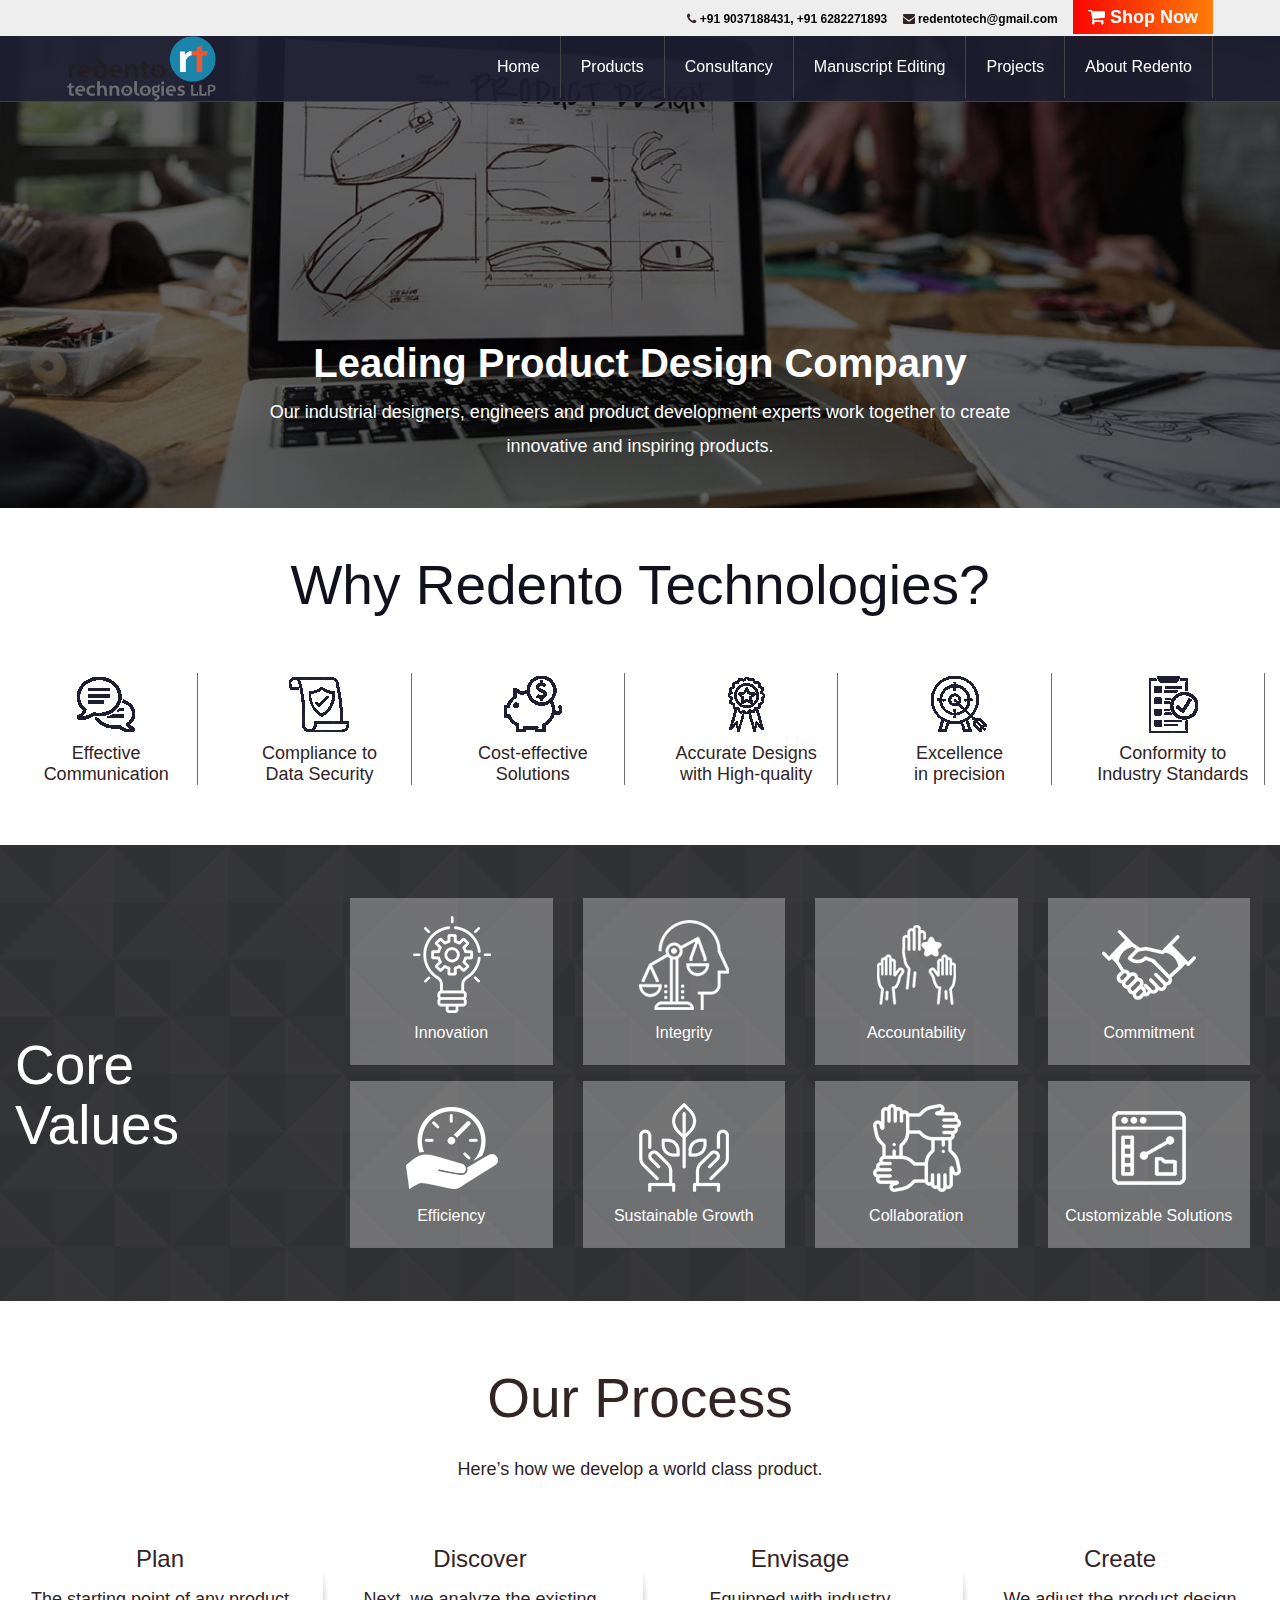
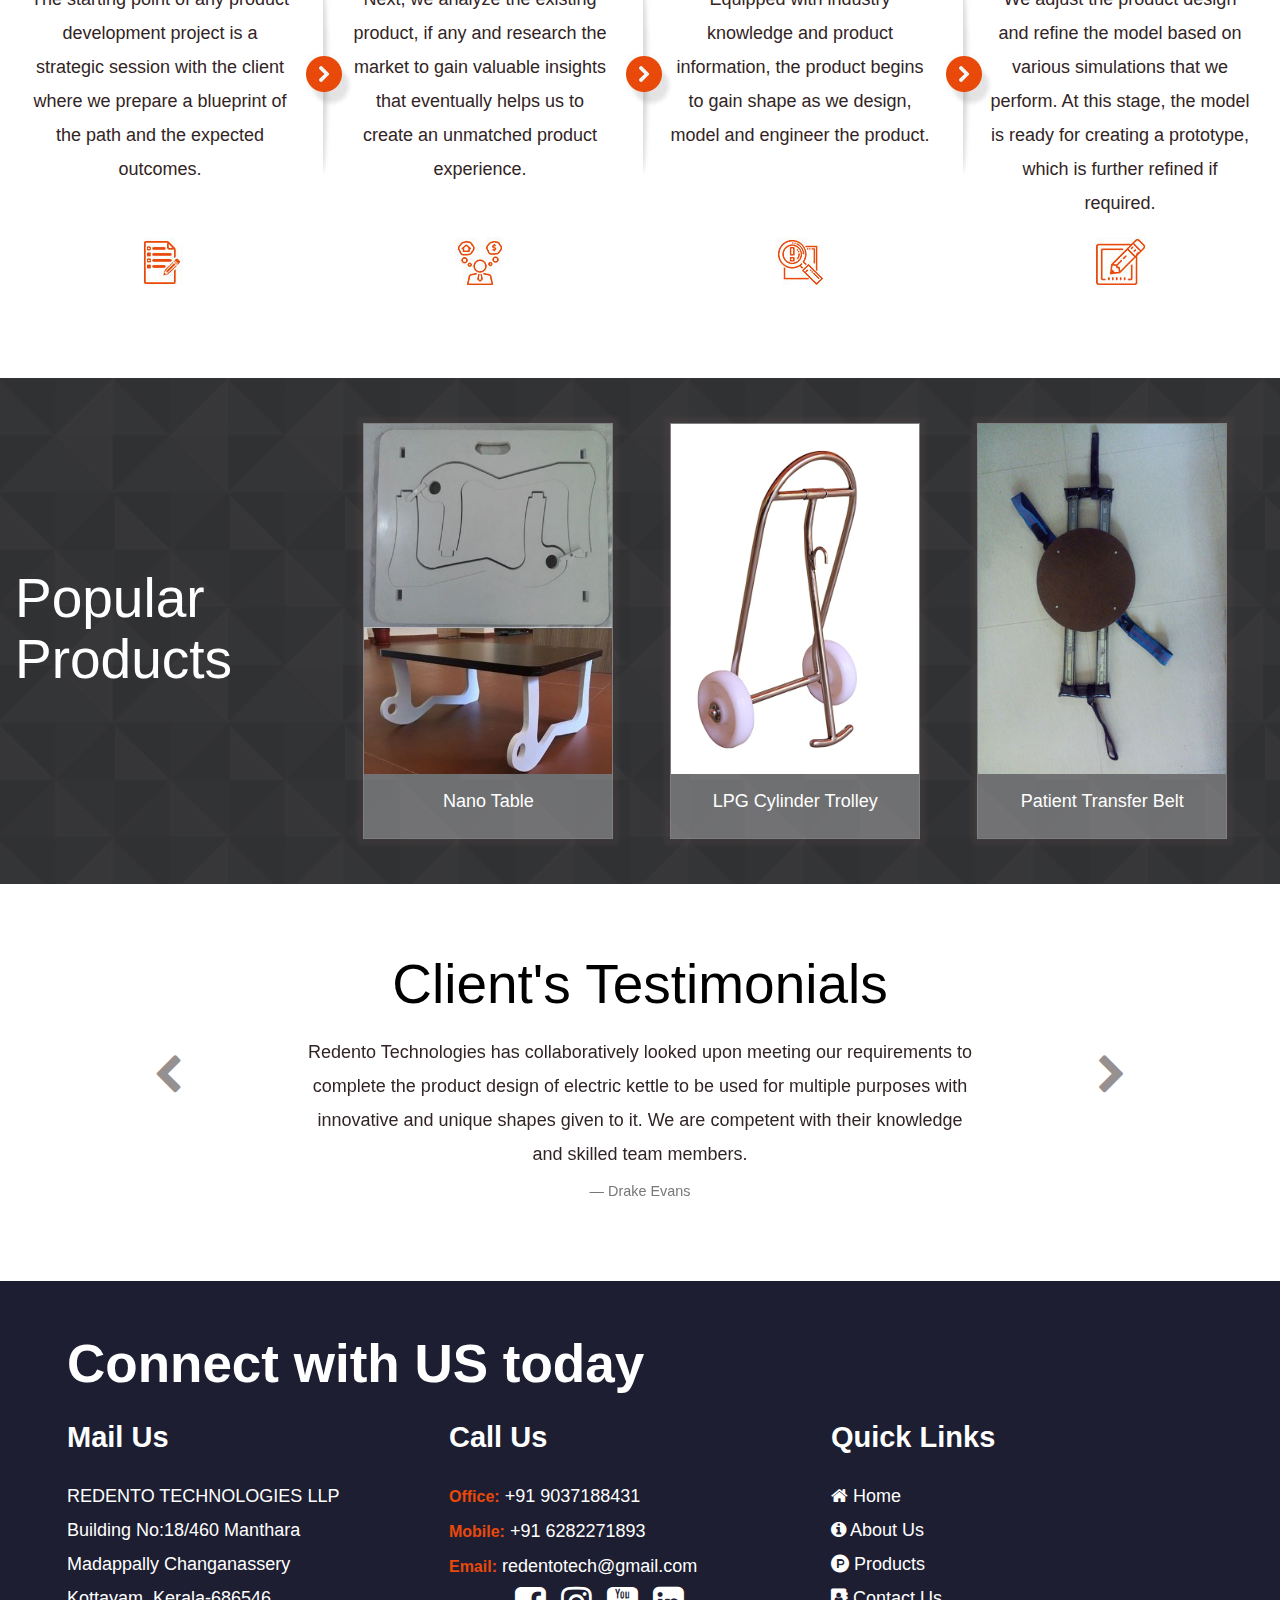
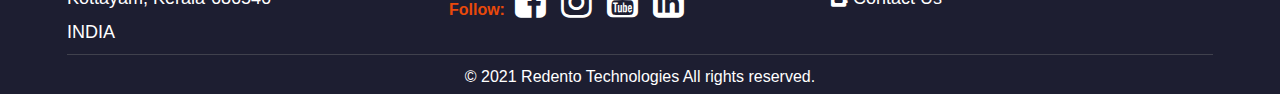
==== commit 24ae0508: "modified the menus as per the request" ====
--- a/index.html
+++ b/index.html
@@ -3,9 +3,9 @@
 	<head>
 	<meta http-equiv="Content-Type" content="text/html; charset=utf-8">
 	<meta name="viewport" content="width=device-width, initial-scale=1.0">
-	<title>Top Engineering Design Services &amp; Drafting Company</title>
+	<title>Redento Technologies</title>
 	<meta name="description" content="We are a dynamic Mechanical Drafting and Engineering Design Services Company serving clients across 20+ countries and execute projects at competitive rates.">
-	<link rel="icon" href="assets/favicons/4960-images-tesla.ico" sizes="16x16">
+	<link rel="icon" href="assets/favicons/redento.ico" sizes="16x16">
 	<link rel="stylesheet" type="text/css" href="assets/css/css-bootstrap.min.css">
 	<link rel="stylesheet" type="text/css" href="assets/css/css-style.css">
 	<link rel="stylesheet" type="text/css" href="assets/css/font-awesome-4.7.css">
@@ -30,63 +30,94 @@
 						redentotech@gmail.com 
 					</a> 
 				</span>
-				<a href="#" class="topbtn">
+				<a href="online_shop.html" class="topbtn">
 					<i class="fa fa-shopping-cart" style="color: #FFF;" aria-hidden="true"></i> Shop Now
 				</a>
 			</div>
 		</div>
 		<div class="container1146">
 			<div class="headerlogo">
-				<a href="#">
+				<a href="index.html">
 					<img src="assets/logo/redento_logo.png" alt="Redento Technologies Logo">
 				</a>
 			</div>
 			<div class="middelheader float-right">
 				<nav>
-					<label for="drop" class="toggle menumaintogal">
+					<label for="drop" class="toggle menumaintogal float-right">
 						<img src="assets/images/images-menu.png" alt="menu"></label>
 					<input type="checkbox" id="drop">
 					<ul class="menu">
-						<li><a href="#">Home</a></li>
-						<li><a href="#">About Us</a></li>
+						<li><a href="index.html">Home</a></li>
 						<li>
 							<label for="drop-2" class="toggle">Products +</label>
-							<a href="#" class="dis">Products</a>
+							<a href="products.html" class="dis">Products</a>
 							<input type="checkbox" id="drop-2" />
 							<ul>
-								<li><a href="#">Nano Table</a></li>
-								<li><a href="#">Trolley</a></li>
-								<li><a href="#">Patient Transfer belt</a></li>
+								<li><a href="productdetails.html?id=1">Nano Table</a></li>
+								<li><a href="productdetails.html?id=2">LPG Cylinder Trolley</a></li>
+								<li><a href="productdetails.html?id=3">Patient Transfer belt</a></li>
+								<li><a href="products.html" class="toggle">All Products</a></li>
 							</ul>
 						</li>
-						<li><a href="#">Projects</a></li>
-						<li><a href="#">Contact Us</a></li>
 						<li>
-							<label for="drop-3" class="toggle">
-								<i class="fa fa-user" style="color: #FFF;" aria-hidden="true"></i> 
-								Account +
+							<label for="drop-4" class="toggle">Consultancy +</label>
+							<a href="#" class="dis">Consultancy</a>
+							<input type="checkbox" id="drop-4" />
+							<ul>
+								<li><a href="user_login.html">Students Project</a></li>
+								<li><a href="user_login.html">Company Project</a></li>
+								<li><a href="user_login.html">Individual Project</a></li>
+							</ul>
+						</li>
+						<li><a href="Manuscript_editing.html">Manuscript Editing</a></li>
+						<li><a href="projects.html">Projects</a></li>
+						<li>
+							<label for="drop-5" class="toggle">
+								About Redento +
 							</label>
 							<a href="#" class="dis">
-								<i class="fa fa-user" style="color: #FFF;" aria-hidden="true"></i> 
-								&nbsp; Account
+								About Redento
 							</a>
-							<input type="checkbox" id="drop-3" />
+							<input type="checkbox" id="drop-5" />
 							<ul style="right:0px !important;color:#FFF">
 								<li>
-									<a href="#">
-										<i class="fa fa-sign-in" style="color: #FFF;" aria-hidden="true"></i>
-										&nbsp; Sign In User
+									<a href="about_us.html">
+										&nbsp; About Us
 									</a>
 								</li>
 								<li>
-									<a href="#">
-										<i class="fa fa-user-plus" style="color: #FFF;" aria-hidden="true"></i>
-										&nbsp; Create New User
+									<a href="our_leaders.html">
+										&nbsp; Our Leaders
 									</a>
+								</li>
+								<li>
+									<a href="contact_us.html">
+										&nbsp; Contact Us
+									</a>
+								</li>
+								<li>
+									<li>
+										<div style="padding-left:30px;padding-top:10px;color:#FFF;font-weight:bold">
+											<i class="fa fa-user" style="color: #FFF;" aria-hidden="true"></i> 
+											Redento Member
+										</div>
+										<div style="padding-left:25px;">
+											<a href="user_login.html">
+												<i class="fa fa-sign-in" style="color: #FFF;" aria-hidden="true"></i>
+												&nbsp;Sign In
+											</a>
+											<a href="user_login.html">
+												<i class="fa fa-user-plus" style="color: #FFF;" aria-hidden="true"></i>
+												&nbsp;Become a Member
+											</a>
+										</div>
+									</li>
 								</li>
 							</ul>
 						
 						</li>
+						
+						
 					</ul>
 				</nav>
 			</div>
--- a/assets/css/redento-custom.css
+++ b/assets/css/redento-custom.css
@@ -1,3 +1,6 @@
+.floatLeft{
+	float:left !important;
+}
 .header-marginbottom{
 	margin-bottom:2px !important;
 }
@@ -62,6 +65,10 @@
 {
 	margin-top:70px !important;
 }
+.marginTop50px
+{
+	margin-top:50px !important;
+}
 .normalLineHeight
 {
 	line-height:normal !important;
@@ -72,12 +79,193 @@
 .NoMargin{
 	margin: 0px !important;
 }
+.NoMarginBottom{
+	margin-bottom: 0px !important;
+}
+.paddingLeft15px{
+	padding-left: 15px !important;
+}
+.noPaddingRight{
+	padding-right: 0px !important;
+}
+.noPaddingTop{
+	padding-top: 0px !important;
+}
 .footerWrapper{
-	padding-bottom: 60px;
+	padding-bottom: 60px !important;
+}
+.padding20px{
+	padding:20px !important;
 }
 .WhiteBG{
 	background-color: #FFF !important;
 }
+.textaliginRight{
+	text-align: right !important;
+}
+.textaliginLeft{
+	text-align: left !important;
+}
+.productPriceValue{
+	padding-left: 5px;
+}
+.margintop80px{
+	margin-top: 80px !important;
+}
+.marginbottom50px{
+	margin-bottom: 50px !important;
+}
+#specializations ul{
+	list-style:square !important;
+}
+#specializations ul > li,#specializations ul > li:hover{
+color: #322424 !important;
+font-size: 16px !important;
+}
+.customTitleHeader {
+	width: auto;
+	height: 40px;
+	line-height: 40px;
+	font-size: 49px;
+	margin-bottom: 60px;
+	margin-top: 20px;
+}
+.customTitleHeader::before{
+	content: " ";
+	border-left: 10px solid #322424;
+	height: 40px;
+	font-size: 49px;
+	margin-right: 10px;
+} 
+.ourProductImage{
+	height: 250px;
+}
+.ourProductHeader{
+	color: #e9490a !important;
+	font-size: 36px !important;
+}
+.ourProductsDescription{
+	position: relative;
+	height: 250px;
+}
+.ourProductBuyContainer{
+	position: absolute;
+	bottom: 0px;
+	left: 0px;
+}
+.rightSidebarLink{
+	line-height: 24px !important;
+}
+.rightSidebarHeading{
+	color: #000 !important;
+	margin-bottom: 20px;
+}
+.ourProductBuyPrice{
+	display: inline !important;
+	width: 350px !important;
+	float: left;
+}
+.ourProductBuyButton{
+	display: inline !important;
+	margin-left: 10px;
+}
+.ourProductPrice{
+	color: #e9490a !important;
+}
+.productWrapper{
+	margin-top: 100px;
+}
+.productPrice{
+	margin-top: 20px !important;
+}
+.productPrice td, .productPrice td *{
+	line-height: 24px !important;
+	font-size: 16px !important;
+}
+.productPriceColor{
+	color: #e9490a !important;
+}
+.productPrice td .productSavedPrice{
+	color: #e9490a !important;
+	font-size: 14px !important;
+}
+.productInStock{
+	color: green !important;
+}
+.productSpecification{
+
+}
+.productSpecification ul{
+	list-style:disc !important;
+}
+.productSpecification ul li:hover{
+	color: inherit;
+}
+.productButtonPannel{
+	padding:15px !important;
+	margin-bottom: 100px;
+}
+.productBuyButton{
+	padding:15px !important;
+	background-color: rgb(0, 95, 0) !important;
+	color: #FFF !important;
+	text-decoration: none  !important;
+}
+.productBuyButton:hover{
+	background-color: rgb(0, 73, 0) !important;
+}
+.strikeText{
+	text-decoration:line-through !important;
+}
+.userLoginWrapper{
+	margin-top: 100px !important;
+}
+.userLoginForm{
+	margin-top: 20px !important;
+}
+.formLabel{
+	font-size: 14px !important;
+	line-height: 12px !important;
+}
+.shopItemContainer{
+	padding-top: 50px !important;
+	padding-bottom: 150px !important;
+}
+.shopItemWrapper {
+    background: #fff;
+    font-size: 17px;
+    color: #596277;
+    min-height: 300px;
+    line-height: 32px;
+    padding: 45px 4%;
+    float: left;
+    width: 100%;
+    text-align: center;
+	border:1px solid #AAA;
+	margin-top: 25px !important;
+	cursor: pointer;
+}
+.shopItemWrapper:hover {
+	box-shadow: 0 0 10px #8e8f98;
+}
+.shopItemWrapper img{
+	height: 250px !important;
+}
+.shopItemOfferWrapper{
+	position: absolute;
+	width:50px;
+	height: 50px;
+	border-radius: 50%;
+	background-color: red;
+	color:#fff;
+	top:5px;
+	right: 5px;
+	text-align: center;
+	padding-top:10px;
+	line-height: 18px !important;
+	font-size: 14px !important;
+}
+
 @media only screen and (min-width: 768px)  and (max-width: 900px) 
 {     
 	.PopularProductBg {
@@ -86,8 +274,12 @@
 	.PopularProductBg img {
 		height: 320px !important;
 	}
-
-	
+	.marginTop30px_mv{
+		margin-top:30px !important;
+	}
+	.floatLeft_mv{
+		float:left !important;
+	}
 } 
 
 @media (max-width: 767px)
@@ -100,6 +292,12 @@
 	.servicessectionbox:first-child {
 		padding-top: 190px !important;
 	}
+	.marginTop30px_mv{
+		margin-top:30px !important;
+	}
+	.floatLeft_mv{
+		float:left !important;
+	}
 }
 
 @media only screen and (min-width: 426px) and (max-width: 768px) 
@@ -107,6 +305,16 @@
 	.width33{
 		width:100% !important;
 	}
-
-	
+	.ourProductWrapper{
+		height: 360px !important;
+	}
+	.ourProductImage{
+		height: 200px !important;
+	}
+	.marginTop30px_mv{
+		margin-top:30px !important;
+	}
+	.floatLeft_mv{
+		float:left !important;
+	}
 } 